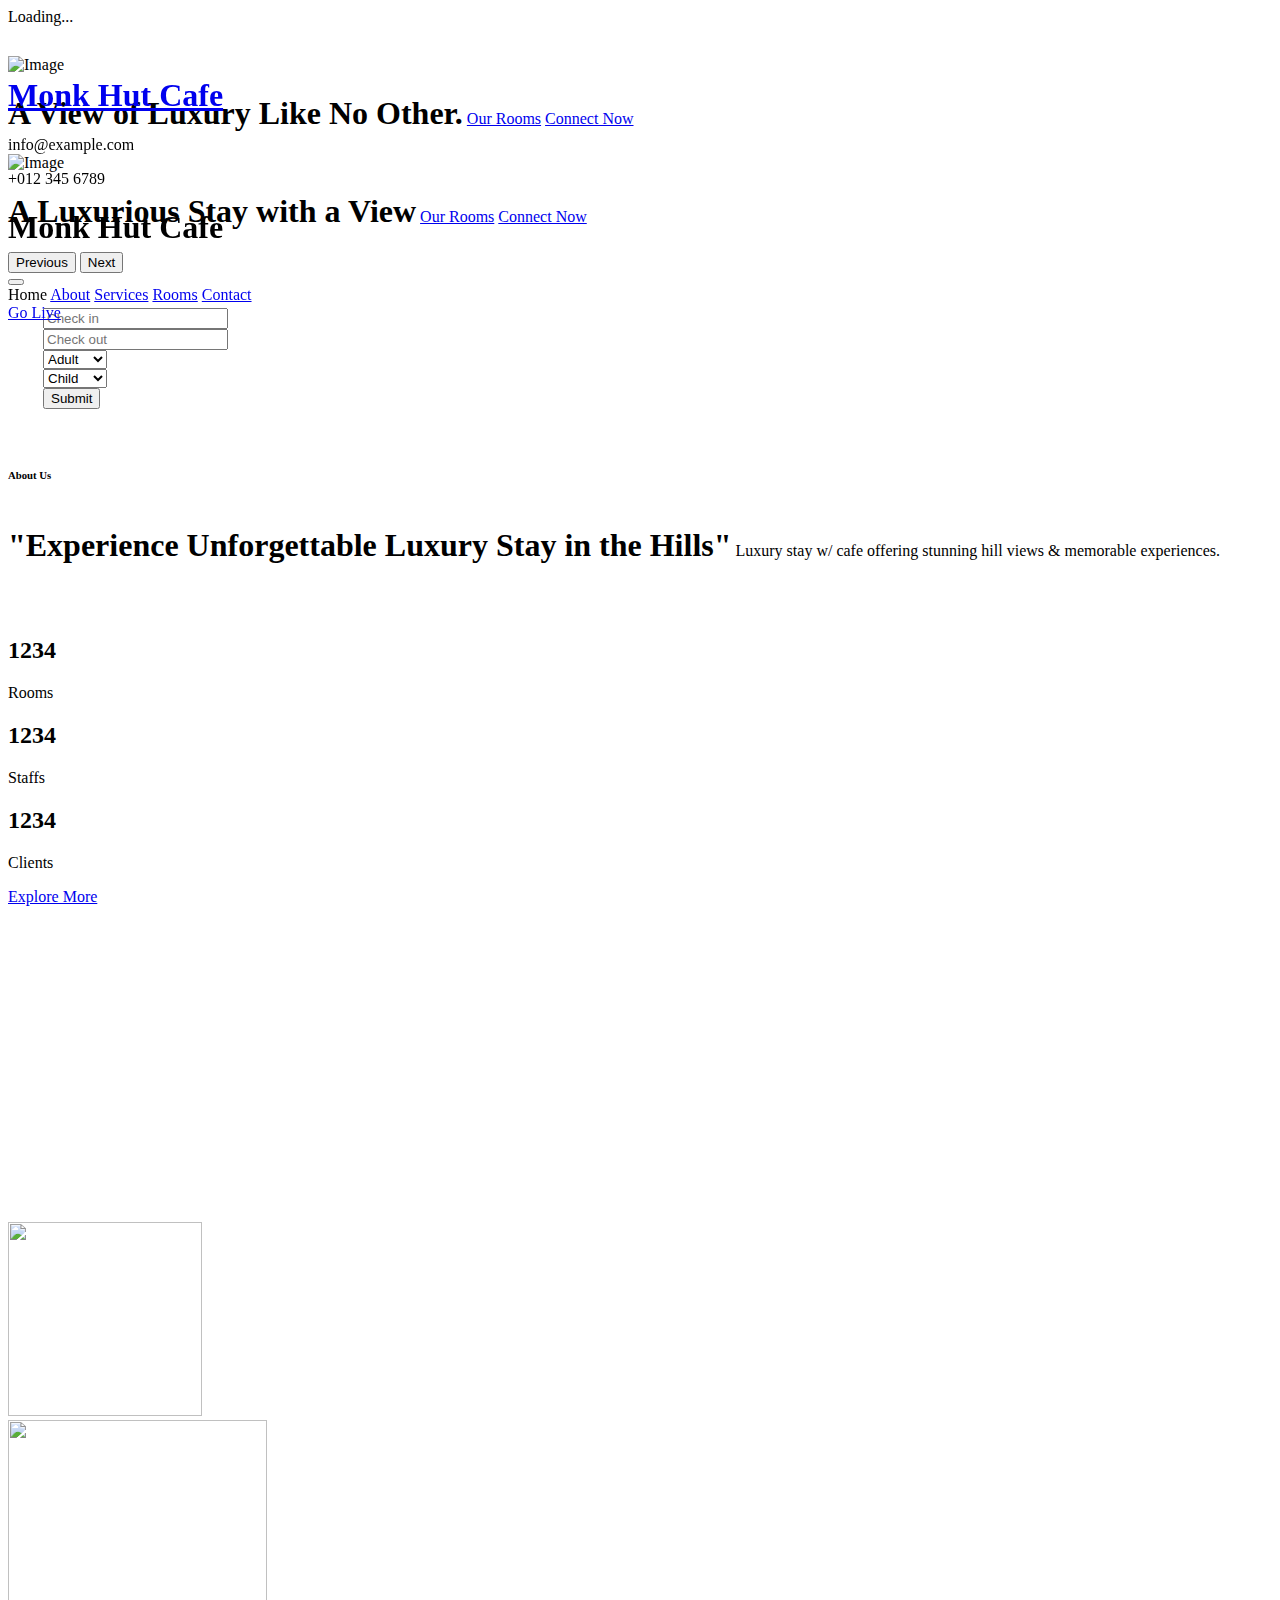
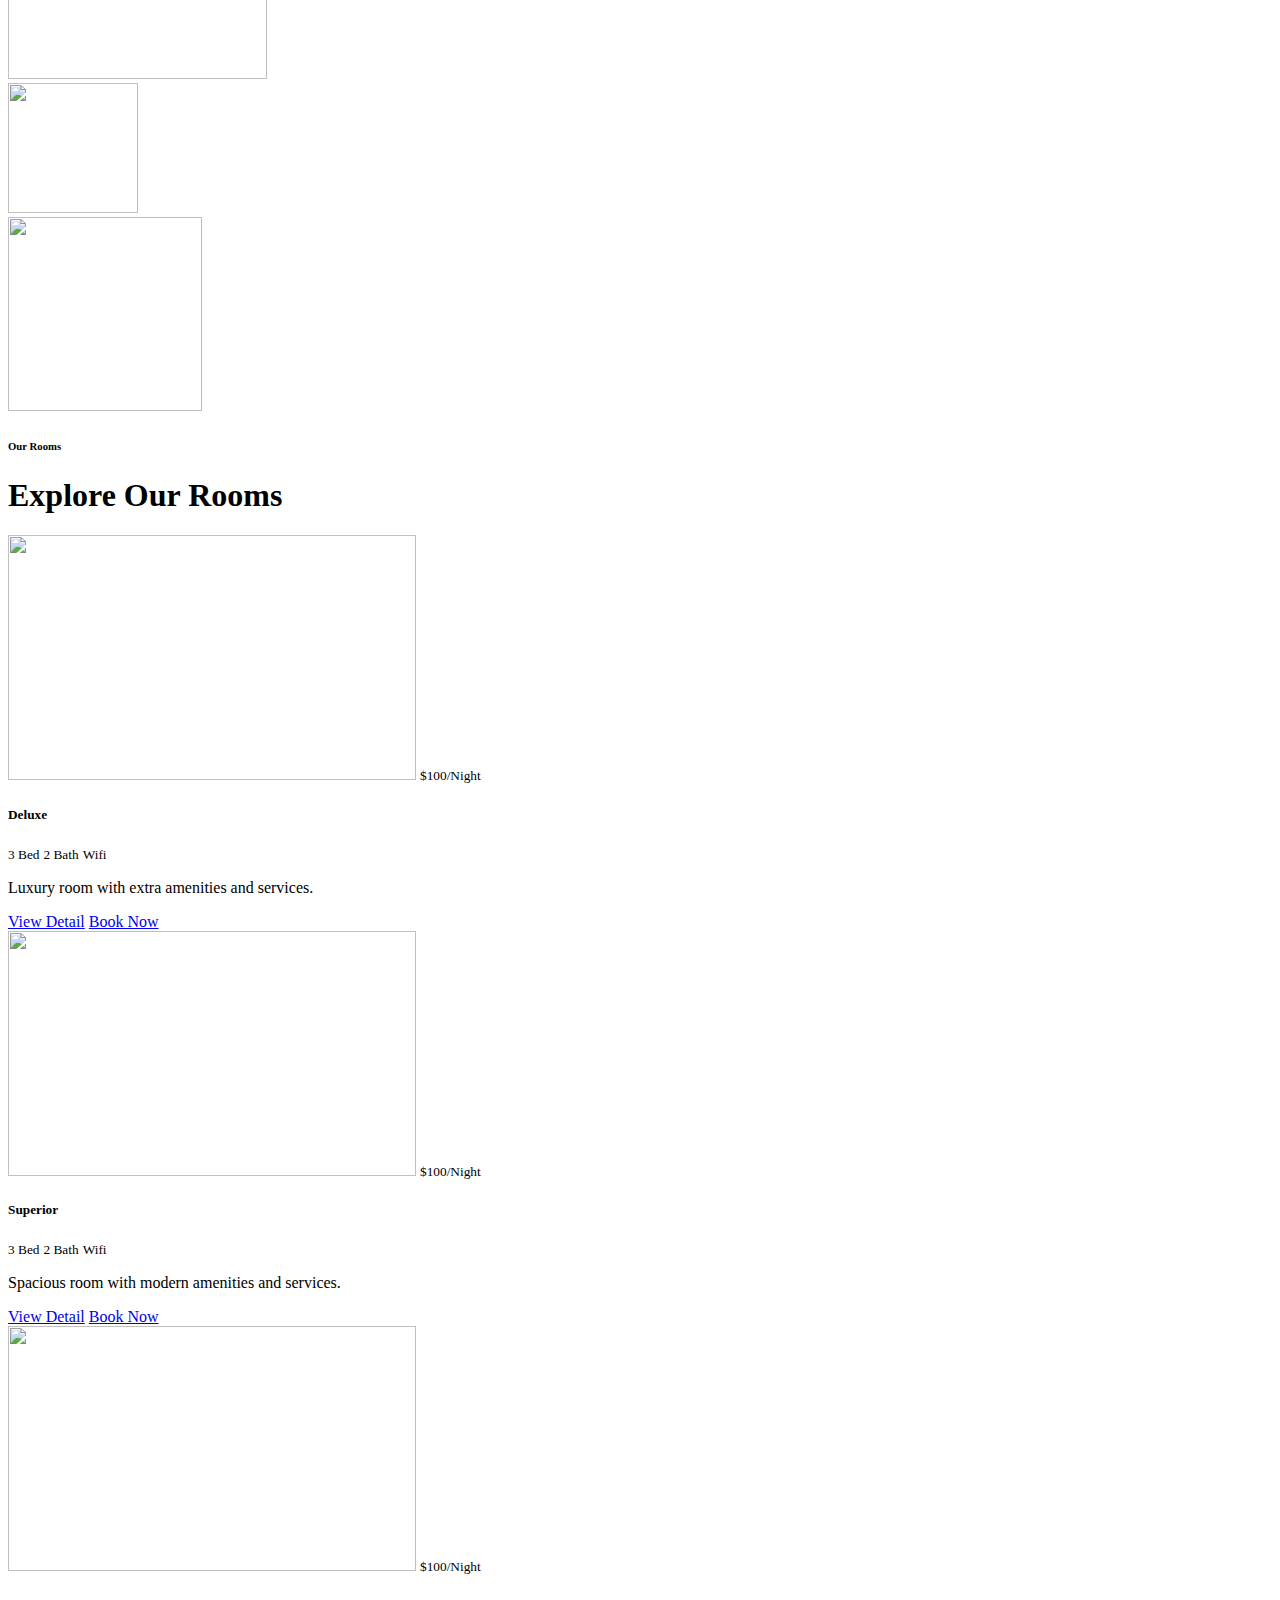
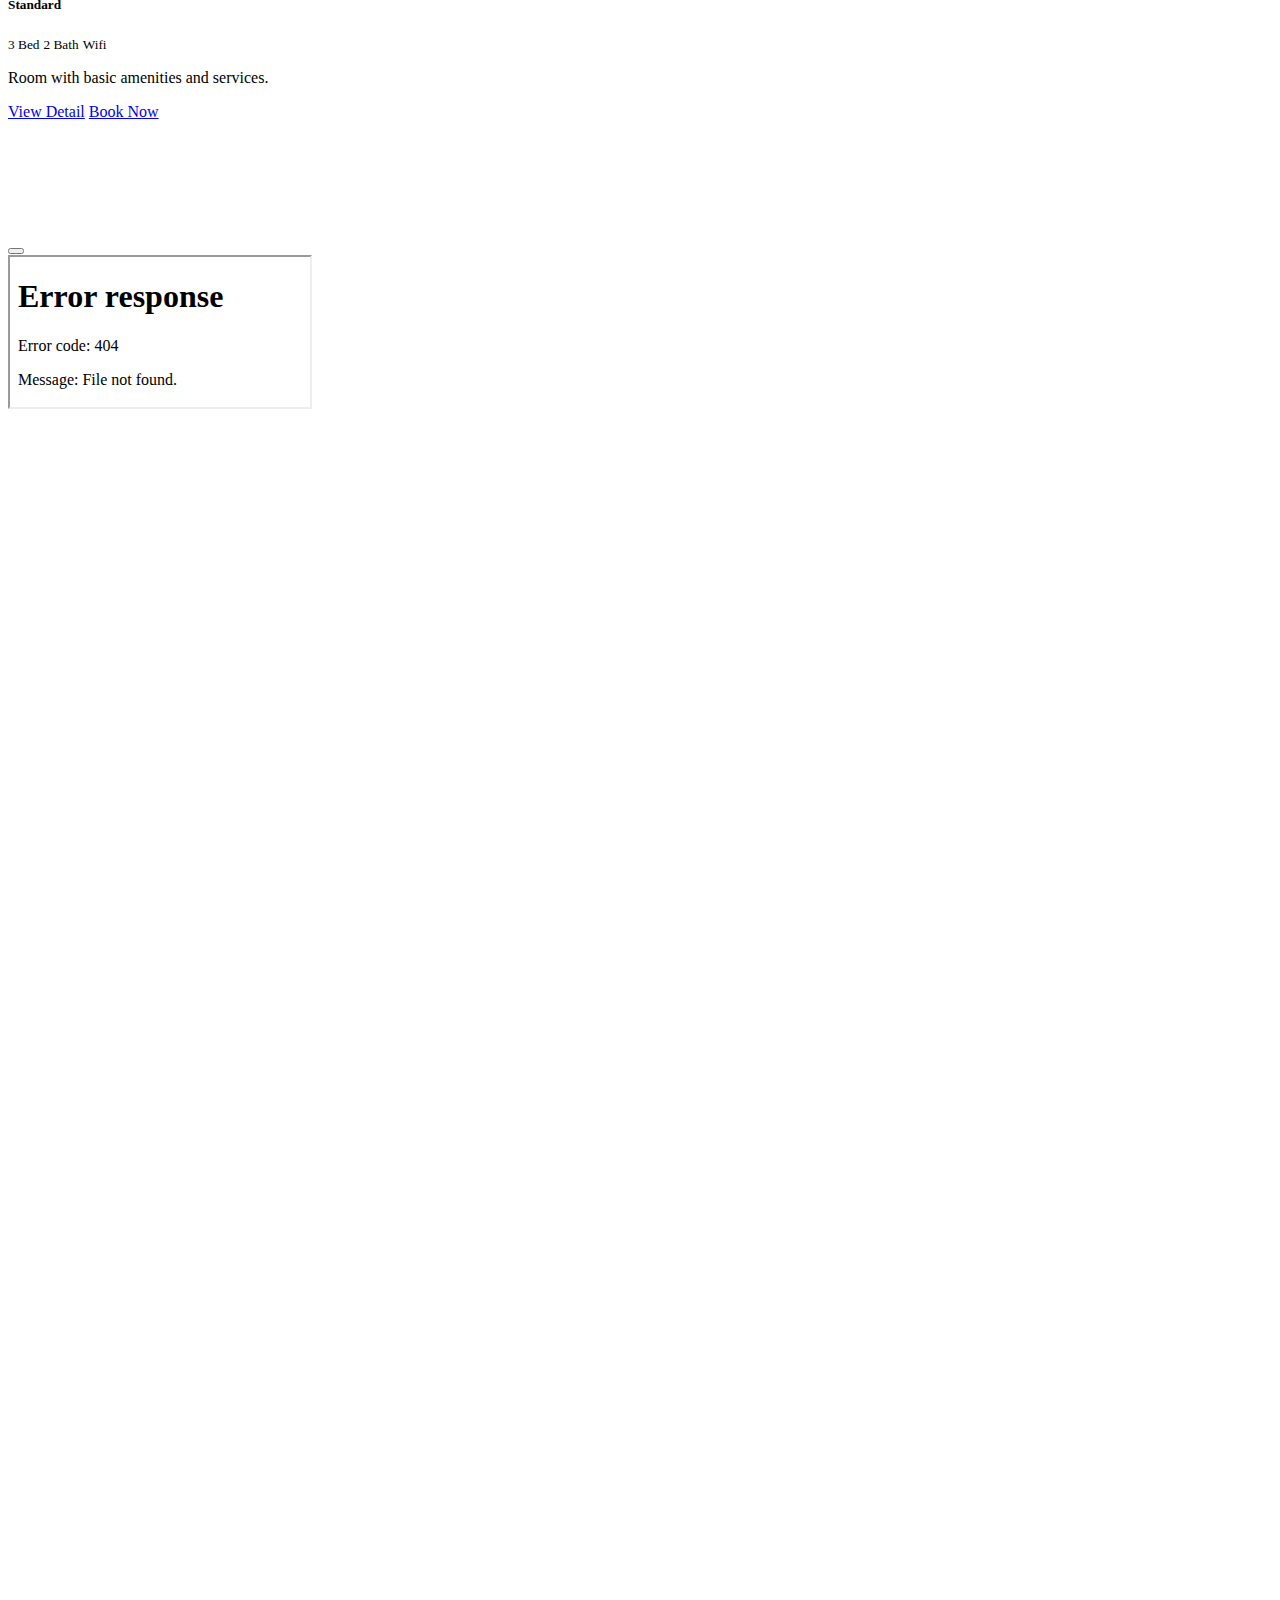
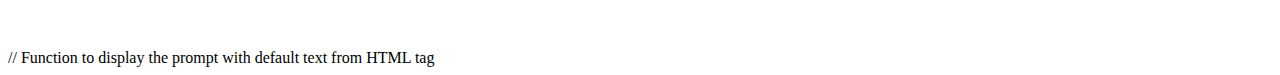
==== Monk Hut Cafe.html @ ba30cced "Add files via upload" ====
<!DOCTYPE html>
<!-- saved from url=(0114)https://growthzi.com/demo-site?user_input=Hill%20View%20Luxury%20Stay&user_org=Monk%20Hut%20Cafe&user_option=Hotel -->
<html lang="en"><head><meta http-equiv="Content-Type" content="text/html; charset=UTF-8">
    
    <title>Monk Hut Cafe</title>
    <meta content="width=device-width, initial-scale=1.0" name="viewport">
    <meta content="" name="keywords">
    <meta content="" name="description">

    <!-- Favicon -->
    <link href="https://growthzi.com/static/static_hotel/img/favicon.ico" rel="icon">

    <!-- Google Web Fonts -->
    <link rel="preconnect" href="https://fonts.googleapis.com/">
    <link rel="preconnect" href="https://fonts.gstatic.com/" crossorigin="">
    <link href="./Monk Hut Cafe_files/css2" rel="stylesheet">  

    <!-- Icon Font Stylesheet -->
    <link href="./Monk Hut Cafe_files/all.min.css" rel="stylesheet">
    <link href="./Monk Hut Cafe_files/bootstrap-icons.css" rel="stylesheet">

    <!-- Libraries Stylesheet -->
    <link href="./Monk Hut Cafe_files/animate.min.css" rel="stylesheet">
    <link href="./Monk Hut Cafe_files/owl.carousel.min.css" rel="stylesheet">
    <link href="./Monk Hut Cafe_files/tempusdominus-bootstrap-4.min.css" rel="stylesheet">

    <!-- Customized Bootstrap Stylesheet -->
    <link href="./Monk Hut Cafe_files/bootstrap.min.css" rel="stylesheet">

    <!-- Template Stylesheet -->
    <link href="./Monk Hut Cafe_files/style.css" rel="stylesheet">

    

    <!DOCTYPE html>
  <style>
    .hover-container {
      position: relative;
      display: inline-block;
      
    }

    .hover-container .hover-text {
      visibility: hidden;
      opacity: 0;
      position: absolute;
      top: -30px;
      left: 50;
      
      padding: 10px;
      border-radius: 5px;
      transition: opacity 0.3s, visibility 0s linear 0.3s;
      z-index: 1;
      display: flex; /* Added flex display */
    }

    .hover-container .hover-text button {
      margin-right: 2px; /* Added margin between buttons */
      
    }

    .hover-container:hover .hover-text {
      visibility: visible;
      opacity: 1;
      
      position: absolute;
      top: 50%;
      left: 50%;
      transform: translate(-50%, -50%);
  
      
    }

    #hoverbutton{
        color:white;
        background-color:orange;
        font-family: monospace;
        font-size:15px;
       ;
        padding:10px
      }
      
    

   
      
  </style>

  </head>
<body>
    <div class="container-xxl bg-white p-0">
        <!-- Spinner Start -->
        <div id="spinner" class="bg-white position-fixed translate-middle w-100 vh-100 top-50 start-50 d-flex align-items-center justify-content-center">
            <div class="spinner-border text-primary" style="width: 3rem; height: 3rem;" role="status">
                <span class="sr-only">Loading...</span>
            </div>
        </div>
        <!-- Spinner End -->

        <!-- Header Start -->
        <div class="container-fluid bg-dark px-0">
            <div class="row gx-0" style="position: fixed;width:100%; z-index: 999 !important">
                <div class="col-lg-3 bg-dark d-none d-lg-block">
                    <a href="https://growthzi.com/index.html" class="navbar-brand w-100 h-100 m-0 p-0 d-flex align-items-center justify-content-center">
                        <h1 class="m-0 text-primary text-uppercase">Monk Hut Cafe</h1>
                    </a>
                </div>
                <div class="col-lg-9">
                    <div class="row gx-0 bg-white d-none d-lg-flex">
                        <div class="col-lg-7 px-5 text-start">
                            <div class="h-100 d-inline-flex align-items-center py-2 me-4">
                                <i class="fa fa-envelope text-primary me-2"></i>
                                <p class="mb-0">info@example.com</p>
                            </div>
                            <div class="h-100 d-inline-flex align-items-center py-2">
                                <i class="fa fa-phone-alt text-primary me-2"></i>
                                <p class="mb-0">+012 345 6789</p>
                            </div>
                        </div>
                        <div class="col-lg-5 px-5 text-end">
                            <div class="d-inline-flex align-items-center py-2">
                                <a class="me-3" href="https://growthzi.com/demo-site?user_input=Hill%20View%20Luxury%20Stay&amp;user_org=Monk%20Hut%20Cafe&amp;user_option=Hotel"><i class="fab fa-facebook-f"></i></a>
                                <a class="me-3" href="https://growthzi.com/demo-site?user_input=Hill%20View%20Luxury%20Stay&amp;user_org=Monk%20Hut%20Cafe&amp;user_option=Hotel"><i class="fab fa-twitter"></i></a>
                                <a class="me-3" href="https://growthzi.com/demo-site?user_input=Hill%20View%20Luxury%20Stay&amp;user_org=Monk%20Hut%20Cafe&amp;user_option=Hotel"><i class="fab fa-linkedin-in"></i></a>
                                <a class="me-3" href="https://growthzi.com/demo-site?user_input=Hill%20View%20Luxury%20Stay&amp;user_org=Monk%20Hut%20Cafe&amp;user_option=Hotel"><i class="fab fa-instagram"></i></a>
                                <a class="" href="https://growthzi.com/demo-site?user_input=Hill%20View%20Luxury%20Stay&amp;user_org=Monk%20Hut%20Cafe&amp;user_option=Hotel"><i class="fab fa-youtube"></i></a>
                            </div>
                        </div>
                    </div>
                    <nav class="navbar navbar-expand-lg bg-dark navbar-dark p-3 p-lg-0">
                        <a class="navbar-brand d-block d-lg-none">
                            <h1 class="m-0 text-primary text-uppercase">Monk Hut Cafe</h1>
                        </a>
                        <button type="button" class="navbar-toggler" data-bs-toggle="collapse" data-bs-target="#navbarCollapse">
                            <span class="navbar-toggler-icon"></span>
                        </button>
                        <div class="collapse navbar-collapse justify-content-between" id="navbarCollapse">
                            <div class="navbar-nav mr-auto py-0">
                                <a class="nav-item nav-link active">Home</a>
                                <a href="https://growthzi.com/demo-site?user_input=Hill%20View%20Luxury%20Stay&amp;user_org=Monk%20Hut%20Cafe&amp;user_option=Hotel#about" class="nav-item nav-link">About</a>
                                <a href="https://growthzi.com/demo-site?user_input=Hill%20View%20Luxury%20Stay&amp;user_org=Monk%20Hut%20Cafe&amp;user_option=Hotel#services" class="nav-item nav-link">Services</a>
                                <a href="https://growthzi.com/demo-site?user_input=Hill%20View%20Luxury%20Stay&amp;user_org=Monk%20Hut%20Cafe&amp;user_option=Hotel#rooms" class="nav-item nav-link">Rooms</a>
                                <a href="https://growthzi.com/demo-site?user_input=Hill%20View%20Luxury%20Stay&amp;user_org=Monk%20Hut%20Cafe&amp;user_option=Hotel#connect" class="nav-item nav-link">Contact</a>
                            </div>
                            <a href="https://growthzi.com/get-domain?user_org=Monk%20Hut%20Cafe" class="btn btn-primary rounded-0 py-4 px-md-5 d-none d-lg-block">Go Live<i class="fa fa-arrow-right ms-3"></i></a>
                        </div>
                    </nav>
                </div>
            </div>
        </div>
        <!-- Header End -->


        <!-- Carousel Start -->
        <div class="container-fluid p-0 mb-5">
            <div id="header-carousel" class="carousel slide" data-bs-ride="carousel">
                <div class="carousel-inner">
                    <div class="carousel-item active">
                        <img class="w-100" src="./Monk Hut Cafe_files/photo-1522255272218-7ac5249be344" alt="Image" width="1024" height="1024">
                        <div class="carousel-caption d-flex flex-column align-items-center justify-content-center">
                            <div class="p-3" style="max-width: 700px;">
                                <h1 class="display-3 text-white mb-4 animated slideInDown hover-container " >

<div id="default_text">A View of Luxury Like No Other.</div>
<div class="hover-text">
    <button id="hoverbutton">RECONNECT</button>
    <button id="hoverbutton" onclick="showPrompt()"> EDIT </button>

  </div>

</h1>
                                <a href="https://growthzi.com/demo-site?user_input=Hill%20View%20Luxury%20Stay&amp;user_org=Monk%20Hut%20Cafe&amp;user_option=Hotel" class="btn btn-primary py-md-3 px-md-5 me-3 animated slideInLeft">Our Rooms</a>
                                <a href="https://growthzi.com/demo-site?user_input=Hill%20View%20Luxury%20Stay&amp;user_org=Monk%20Hut%20Cafe&amp;user_option=Hotel#connect" class="btn btn-light py-md-3 px-md-5 animated slideInRight">Connect Now</a>
                            </div>
                        </div>
                    </div>
                    <div class="carousel-item">
                        <img class="w-100" src="./Monk Hut Cafe_files/photo-1527507320-e38cd6f8e1b2" alt="Image" width="1024" height="1024">
                        <div class="carousel-caption d-flex flex-column align-items-center justify-content-center">
                            <div class="p-3" style="max-width: 700px;">
                                <h1 class="display-3 text-white mb-4 animated slideInDown hover-container">

                                    <div id="default_text">A Luxurious Stay with a View</div>
                                    <div class="hover-text">
                                        <button id="hoverbutton">RECONNECT</button>
                                        <button id="hoverbutton" onclick="showPrompt()"> EDIT </button>
                                    
                        </div>


                    </h1>


                                <a href="https://growthzi.com/demo-site?user_input=Hill%20View%20Luxury%20Stay&amp;user_org=Monk%20Hut%20Cafe&amp;user_option=Hotel" class="btn btn-primary py-md-3 px-md-5 me-3 animated slideInLeft">Our Rooms</a>
                                <a href="https://growthzi.com/demo-site?user_input=Hill%20View%20Luxury%20Stay&amp;user_org=Monk%20Hut%20Cafe&amp;user_option=Hotel" class="btn btn-light py-md-3 px-md-5 animated slideInRight">Connect Now</a>
                            </div>
                        </div>
                    </div>
                </div>
                <button class="carousel-control-prev" type="button" data-bs-target="#header-carousel" data-bs-slide="prev">
                    <span class="carousel-control-prev-icon" aria-hidden="true"></span>
                    <span class="visually-hidden">Previous</span>
                </button>
                <button class="carousel-control-next" type="button" data-bs-target="#header-carousel" data-bs-slide="next">
                    <span class="carousel-control-next-icon" aria-hidden="true"></span>
                    <span class="visually-hidden">Next</span>
                </button>
            </div>
        </div>
        <!-- Carousel End -->


        <!-- Booking Start -->
        <div class="container-fluid booking pb-5 wow fadeIn" data-wow-delay="0.1s" style="visibility: visible; animation-delay: 0.1s; animation-name: fadeIn;">
            <div class="container">
                <div class="bg-white shadow" style="padding: 35px;">
                    <div class="row g-2">
                        <div class="col-md-10">
                            <div class="row g-2">
                                <div class="col-md-3">
                                    <div class="date" id="date1" data-target-input="nearest">
                                        <input type="text" class="form-control datetimepicker-input" placeholder="Check in" data-target="#date1" data-toggle="datetimepicker">
                                    </div>
                                </div>
                                <div class="col-md-3">
                                    <div class="date" id="date2" data-target-input="nearest">
                                        <input type="text" class="form-control datetimepicker-input" placeholder="Check out" data-target="#date2" data-toggle="datetimepicker">
                                    </div>
                                </div>
                                <div class="col-md-3">
                                    <select class="form-select">
                                        <option selected="">Adult</option>
                                        <option value="1">Adult 1</option>
                                        <option value="2">Adult 2</option>
                                        <option value="3">Adult 3</option>
                                    </select>
                                </div>
                                <div class="col-md-3">
                                    <select class="form-select">
                                        <option selected="">Child</option>
                                        <option value="1">Child 1</option>
                                        <option value="2">Child 2</option>
                                        <option value="3">Child 3</option>
                                    </select>
                                </div>
                            </div>
                        </div>
                        <div class="col-md-2">
                            <button class="btn btn-primary w-100">Submit</button>
                        </div>
                    </div>
                </div>
            </div>
        </div>
        <!-- Booking End -->


        <!-- About Start -->
        <div id="about" class="container-xxl py-5">
            <div class="container">
                <div class="row g-5 align-items-center">
                    <div class="col-lg-6">
                        <h6 class="section-title text-start text-primary text-uppercase">About Us</h6>
                        <h1 class="mb-4 hover-container">

                            <div id="default_text">"Experience Unforgettable Luxury Stay in the Hills"</div>
                            <div class="hover-text">
                                <button id="hoverbutton">RECONNECT</button>
                                <button id="hoverbutton" onclick="showPrompt()"> EDIT </button>
                            
                              </div>

                        <p class="mb-4">
                            </h1 class=hover_container>

Luxury stay w/ cafe offering stunning hill views &amp; memorable experiences.</p>

</h1>
                        <div class="row g-3 pb-4">
                            <div class="col-sm-4 wow fadeIn" data-wow-delay="0.1s" style="visibility: visible; animation-delay: 0.1s; animation-name: fadeIn;">
                                <div class="border rounded p-1">
                                    <div class="border rounded text-center p-4">
                                        <i class="fa fa-hotel fa-2x text-primary mb-2"></i>
                                        <h2 class="mb-1" data-toggle="counter-up">1234</h2>
                                        <p class="mb-0">Rooms</p>
                                    </div>
                                </div>
                            </div>
                            <div class="col-sm-4 wow fadeIn" data-wow-delay="0.3s" style="visibility: visible; animation-delay: 0.3s; animation-name: fadeIn;">
                                <div class="border rounded p-1">
                                    <div class="border rounded text-center p-4">
                                        <i class="fa fa-users-cog fa-2x text-primary mb-2"></i>
                                        <h2 class="mb-1" data-toggle="counter-up">1234</h2>
                                        <p class="mb-0">Staffs</p>
                                    </div>
                                </div>
                            </div>
                            <div class="col-sm-4 wow fadeIn" data-wow-delay="0.5s" style="visibility: visible; animation-delay: 0.5s; animation-name: fadeIn;">
                                <div class="border rounded p-1">
                                    <div class="border rounded text-center p-4">
                                        <i class="fa fa-users fa-2x text-primary mb-2"></i>
                                        <h2 class="mb-1" data-toggle="counter-up">1234</h2>
                                        <p class="mb-0">Clients</p>
                                    </div>
                                </div>
                            </div>
                        </div>
                        <a class="btn btn-primary py-3 px-5 mt-2" href="https://growthzi.com/demo-site?user_input=Hill%20View%20Luxury%20Stay&amp;user_org=Monk%20Hut%20Cafe&amp;user_option=Hotel">Explore More</a>
                    </div>
                    <div class="col-lg-6">
                        <div class="row g-3">
                            <div class="col-6 text-end">
                                <img class="img-fluid rounded w-75 wow zoomIn" data-wow-delay="0.1s" src="./Monk Hut Cafe_files/photo-1549294413-26f195200c16" style="margin-top: 25%; width: 194px; height: 194px; visibility: visible; animation-delay: 0.1s; animation-name: zoomIn;">
                            </div>
                            <div class="col-6 text-start">
                                <img class="img-fluid rounded w-100 wow zoomIn" data-wow-delay="0.3s" src="./Monk Hut Cafe_files/photo-1545252682-2d32e48111da" width="259" height="259" style="visibility: visible; animation-delay: 0.3s; animation-name: zoomIn;">
                            </div>
                            <div class="col-6 text-end">
                                <img class="img-fluid rounded w-50 wow zoomIn" data-wow-delay="0.5s" src="./Monk Hut Cafe_files/photo-1541239370886-851049f91487" width="130" height="130" style="visibility: visible; animation-delay: 0.5s; animation-name: zoomIn;">
                            </div>
                            <div class="col-6 text-start">
                                <img class="img-fluid rounded w-75 wow zoomIn" data-wow-delay="0.7s" src="./Monk Hut Cafe_files/photo-1500627964684-141351970a7f" width="194" height="194" style="visibility: visible; animation-delay: 0.7s; animation-name: zoomIn;">
                            </div>
                        </div>
                    </div>
                </div>
            </div>
        </div>
        <!-- About End -->


        <!-- Room Start -->
        <div id="rooms" class="container-xxl py-5">
            <div class="container">
                <div class="text-center wow fadeInUp" data-wow-delay="0.1s" style="visibility: visible; animation-delay: 0.1s; animation-name: fadeInUp;">
                    <h6 class="section-title text-center text-primary text-uppercase ">Our Rooms</h6>
                    <h1 class="mb-5 hover_container">Explore Our <span class="text-primary text-uppercase">Rooms</span></h1>
                </div>
                <div class="row g-4">
                    <div class="col-lg-4 col-md-6 wow fadeInUp" data-wow-delay="0.1s" style="visibility: visible; animation-delay: 0.1s; animation-name: fadeInUp;">
                        <div class="room-item shadow rounded overflow-hidden">
                            <div class="position-relative">
                                <img class="img-fluid" src="./Monk Hut Cafe_files/photo-1512100356356-de1b84283e18" width="408" height="245" alt="">
                                <small class="position-absolute start-0 top-100 translate-middle-y bg-primary text-white rounded py-1 px-3 ms-4">$100/Night</small>
                            </div>
                            <div class="p-4 mt-2">
                                <div class="d-flex justify-content-between mb-3">
                                    <h5 class="mb-0">Deluxe </h5>
                                    <div class="ps-2">
                                        <small class="fa fa-star text-primary"></small>
                                        <small class="fa fa-star text-primary"></small>
                                        <small class="fa fa-star text-primary"></small>
                                        <small class="fa fa-star text-primary"></small>
                                        <small class="fa fa-star text-primary"></small>
                                    </div>
                                </div>
                                <div class="d-flex mb-3">
                                    <small class="border-end me-3 pe-3"><i class="fa fa-bed text-primary me-2"></i>3 Bed</small>
                                    <small class="border-end me-3 pe-3"><i class="fa fa-bath text-primary me-2"></i>2 Bath</small>
                                    <small><i class="fa fa-wifi text-primary me-2"></i>Wifi</small>
                                </div>
                                <p class="text-body mb-3">Luxury room with extra amenities and services.</p>
                                <div class="d-flex justify-content-between">
                                    <a class="btn btn-sm btn-primary rounded py-2 px-4" href="https://growthzi.com/demo-site?user_input=Hill%20View%20Luxury%20Stay&amp;user_org=Monk%20Hut%20Cafe&amp;user_option=Hotel">View Detail</a>
                                    <a class="btn btn-sm btn-dark rounded py-2 px-4" href="https://growthzi.com/demo-site?user_input=Hill%20View%20Luxury%20Stay&amp;user_org=Monk%20Hut%20Cafe&amp;user_option=Hotel">Book Now</a>
                                </div>
                            </div>
                        </div>
                    </div>
                    <div class="col-lg-4 col-md-6 wow fadeInUp" data-wow-delay="0.3s" style="visibility: visible; animation-delay: 0.3s; animation-name: fadeInUp;">
                        <div class="room-item shadow rounded overflow-hidden">
                            <div class="position-relative">
                                <img class="img-fluid" src="./Monk Hut Cafe_files/photo-1527507320-e38cd6f8e1b2(1)" width="408" height="245" alt="">
                                <small class="position-absolute start-0 top-100 translate-middle-y bg-primary text-white rounded py-1 px-3 ms-4">$100/Night</small>
                            </div>
                            <div class="p-4 mt-2">
                                <div class="d-flex justify-content-between mb-3">
                                    <h5 class="mb-0">Superior </h5>
                                    <div class="ps-2">
                                        <small class="fa fa-star text-primary"></small>
                                        <small class="fa fa-star text-primary"></small>
                                        <small class="fa fa-star text-primary"></small>
                                        <small class="fa fa-star text-primary"></small>
                                        <small class="fa fa-star text-primary"></small>
                                    </div>
                                </div>
                                <div class="d-flex mb-3">
                                    <small class="border-end me-3 pe-3"><i class="fa fa-bed text-primary me-2"></i>3 Bed</small>
                                    <small class="border-end me-3 pe-3"><i class="fa fa-bath text-primary me-2"></i>2 Bath</small>
                                    <small><i class="fa fa-wifi text-primary me-2"></i>Wifi</small>
                                </div>
                                <p class="text-body mb-3">Spacious room with modern amenities and services.</p>
                                <div class="d-flex justify-content-between">
                                    <a class="btn btn-sm btn-primary rounded py-2 px-4" href="https://growthzi.com/demo-site?user_input=Hill%20View%20Luxury%20Stay&amp;user_org=Monk%20Hut%20Cafe&amp;user_option=Hotel">View Detail</a>
                                    <a class="btn btn-sm btn-dark rounded py-2 px-4" href="https://growthzi.com/demo-site?user_input=Hill%20View%20Luxury%20Stay&amp;user_org=Monk%20Hut%20Cafe&amp;user_option=Hotel">Book Now</a>
                                </div>
                            </div>
                        </div>
                    </div>
                    <div class="col-lg-4 col-md-6 wow fadeInUp" data-wow-delay="0.6s" style="visibility: visible; animation-delay: 0.6s; animation-name: fadeInUp;">
                        <div class="room-item shadow rounded overflow-hidden">
                            <div class="position-relative">
                                <img class="img-fluid" src="./Monk Hut Cafe_files/photo-1489686995744-f47e995ffe61" width="408" height="245" alt="">
                                <small class="position-absolute start-0 top-100 translate-middle-y bg-primary text-white rounded py-1 px-3 ms-4">$100/Night</small>
                            </div>
                            <div class="p-4 mt-2">
                                <div class="d-flex justify-content-between mb-3">
                                    <h5 class="mb-0">Standard </h5>
                                    <div class="ps-2">
                                        <small class="fa fa-star text-primary"></small>
                                        <small class="fa fa-star text-primary"></small>
                                        <small class="fa fa-star text-primary"></small>
                                        <small class="fa fa-star text-primary"></small>
                                        <small class="fa fa-star text-primary"></small>
                                    </div>
                                </div>
                                <div class="d-flex mb-3">
                                    <small class="border-end me-3 pe-3"><i class="fa fa-bed text-primary me-2"></i>3 Bed</small>
                                    <small class="border-end me-3 pe-3"><i class="fa fa-bath text-primary me-2"></i>2 Bath</small>
                                    <small><i class="fa fa-wifi text-primary me-2"></i>Wifi</small>
                                </div>
                                <p class="text-body mb-3">Room with basic amenities and services.</p>
                                <div class="d-flex justify-content-between">
                                    <a class="btn btn-sm btn-primary rounded py-2 px-4" href="https://growthzi.com/demo-site?user_input=Hill%20View%20Luxury%20Stay&amp;user_org=Monk%20Hut%20Cafe&amp;user_option=Hotel">View Detail</a>
                                    <a class="btn btn-sm btn-dark rounded py-2 px-4" href="https://growthzi.com/demo-site?user_input=Hill%20View%20Luxury%20Stay&amp;user_org=Monk%20Hut%20Cafe&amp;user_option=Hotel">Book Now</a>
                                </div>
                            </div>
                        </div>
                    </div>
                </div>
            </div>
        </div>
        <!-- Room End -->


        <!-- Video Start -->
        <div class="container-xxl py-5 px-0 wow zoomIn" data-wow-delay="0.1s" style="visibility: hidden; animation-delay: 0.1s; animation-name: none;">
            <div class="row g-0">
                <div class="col-md-6 bg-dark d-flex align-items-center">
                    <div class="p-5">
                        <h1 class="text-white mb-4">Get Virtual Tour of our Brand Luxurious Hotel</h1>
                        <a href="https://growthzi.com/demo-site?user_input=Hill%20View%20Luxury%20Stay&amp;user_org=Monk%20Hut%20Cafe&amp;user_option=Hotel" class="btn btn-primary py-md-3 px-md-5 me-3">Our Rooms</a>
                        <a href="https://growthzi.com/demo-site?user_input=Hill%20View%20Luxury%20Stay&amp;user_org=Monk%20Hut%20Cafe&amp;user_option=Hotel" class="btn btn-light py-md-3 px-md-5">Book A Room</a>
                    </div>
                </div>
                <div class="col-md-6">
                    <div class="video" style="background-image: url(https://images.unsplash.com/photo-1549439602-43ebca2327af?crop=entropy&amp;cs=tinysrgb&amp;fit=max&amp;fm=jpg&amp;ixid=M3w0NTM4NzZ8MHwxfHNlYXJjaHw4fHxGb3IlMjBIaWxsJTIwVmlldyUyMEx1eHVyeSUyMFN0YXl8ZW58MHx8fHwxNjg3NTQyMTYwfDA&amp;ixlib=rb-4.0.3&amp;q=80&amp;w=1080)">
                        <button type="button" class="btn-play" data-bs-toggle="modal" data-src="https://storage.net-fs.com/hosting/7830815/3/" data-bs-target="#videoModal">
                            <span></span>
                        </button>
                    </div>
                </div>
            </div>
        </div>

        <div class="modal fade" id="videoModal" tabindex="-1" aria-labelledby="exampleModalLabel" aria-hidden="true">
            <div class="modal-dialog">
                <div class="modal-content rounded-0">
                    <div class="modal-header">
                        <button type="button" class="btn-close" data-bs-dismiss="modal" aria-label="Close"></button>
                    </div>
                    <div class="modal-body">
                        <!-- 16:9 aspect ratio -->
                        <div class="ratio ratio-16x9">
                            <iframe class="embed-responsive-item" src="./Monk Hut Cafe_files/saved_resource.html" id="video" allowfullscreen="" allowscriptaccess="always" allow="autoplay"></iframe>
                        </div>
                    </div>
                </div>
            </div>
        </div>
        <!-- Video Start -->


        <!-- Service Start -->
        <div id="services" class="container-xxl py-5">
            <div class="container">
                <div class="text-center wow fadeInUp" data-wow-delay="0.1s" style="visibility: hidden; animation-delay: 0.1s; animation-name: none;">
                    <h6 class="section-title text-center text-primary text-uppercase">Our Services</h6>
                    <h1 class="mb-5">Explore Our <span class="text-primary text-uppercase">Services</span></h1>
                </div>
                <div class="row g-4">
                    <div class="col-lg-4 col-md-6 wow fadeInUp" data-wow-delay="0.1s" style="visibility: hidden; animation-delay: 0.1s; animation-name: none;">
                        <a class="service-item rounded" href="https://growthzi.com/demo-site?user_input=Hill%20View%20Luxury%20Stay&amp;user_org=Monk%20Hut%20Cafe&amp;user_option=Hotel">
                            <div class="service-icon bg-transparent border rounded p-1">
                                <div class="w-100 h-100 border rounded d-flex align-items-center justify-content-center">
                                    <i class="fa fa-hotel fa-2x text-primary"></i>
                                </div>
                            </div>
                            <h5 class="mb-3">Hill View Luxury Stay </h5>
                            <p class="text-body mb-0">Experience an opulent and luxurious stay in the hills.</p>
                        </a>
                    </div>
                    <div class="col-lg-4 col-md-6 wow fadeInUp" data-wow-delay="0.2s" style="visibility: hidden; animation-delay: 0.2s; animation-name: none;">
                        <a class="service-item rounded" href="https://growthzi.com/demo-site?user_input=Hill%20View%20Luxury%20Stay&amp;user_org=Monk%20Hut%20Cafe&amp;user_option=Hotel">
                            <div class="service-icon bg-transparent border rounded p-1">
                                <div class="w-100 h-100 border rounded d-flex align-items-center justify-content-center">
                                    <i class="fa fa-utensils fa-2x text-primary"></i>
                                </div>
                            </div>
                            <h5 class="mb-3">Hill View Deluxe Rooms </h5>
                            <p class="text-body mb-0">Enjoy the best-in-class amenities in state-of-the-art rooms.</p>
                        </a>
                    </div>
                    <div class="col-lg-4 col-md-6 wow fadeInUp" data-wow-delay="0.3s" style="visibility: hidden; animation-delay: 0.3s; animation-name: none;">
                        <a class="service-item rounded" href="https://growthzi.com/demo-site?user_input=Hill%20View%20Luxury%20Stay&amp;user_org=Monk%20Hut%20Cafe&amp;user_option=Hotel">
                            <div class="service-icon bg-transparent border rounded p-1">
                                <div class="w-100 h-100 border rounded d-flex align-items-center justify-content-center">
                                    <i class="fa fa-spa fa-2x text-primary"></i>
                                </div>
                            </div>
                            <h5 class="mb-3">Hill View Adventure Tours </h5>
                            <p class="text-body mb-0">Embark on an exciting journey in the beautiful hills.</p>
                        </a>
                    </div>
                    <div class="col-lg-4 col-md-6 wow fadeInUp" data-wow-delay="0.4s" style="visibility: hidden; animation-delay: 0.4s; animation-name: none;">
                        <a class="service-item rounded" href="https://growthzi.com/demo-site?user_input=Hill%20View%20Luxury%20Stay&amp;user_org=Monk%20Hut%20Cafe&amp;user_option=Hotel">
                            <div class="service-icon bg-transparent border rounded p-1">
                                <div class="w-100 h-100 border rounded d-flex align-items-center justify-content-center">
                                    <i class="fa fa-swimmer fa-2x text-primary"></i>
                                </div>
                            </div>
                            <h5 class="mb-3">Hill View Restaurant </h5>
                            <p class="text-body mb-0">Taste the delectable delicacies in the cozy ambiance of the restaurant.</p>
                        </a>
                    </div>
                    <div class="col-lg-4 col-md-6 wow fadeInUp" data-wow-delay="0.5s" style="visibility: hidden; animation-delay: 0.5s; animation-name: none;">
                        <a class="service-item rounded" href="https://growthzi.com/demo-site?user_input=Hill%20View%20Luxury%20Stay&amp;user_org=Monk%20Hut%20Cafe&amp;user_option=Hotel">
                            <div class="service-icon bg-transparent border rounded p-1">
                                <div class="w-100 h-100 border rounded d-flex align-items-center justify-content-center">
                                    <i class="fa fa-glass-cheers fa-2x text-primary"></i>
                                </div>
                            </div>
                            <h5 class="mb-3">Hill View Spa Services </h5>
                            <p class="text-body mb-0">Unwind and relax with therapeutic and rejuvenating spa services.</p>
                        </a>
                    </div>
                    <div class="col-lg-4 col-md-6 wow fadeInUp" data-wow-delay="0.6s" style="visibility: hidden; animation-delay: 0.6s; animation-name: none;">
                        <a class="service-item rounded" href="https://growthzi.com/demo-site?user_input=Hill%20View%20Luxury%20Stay&amp;user_org=Monk%20Hut%20Cafe&amp;user_option=Hotel">
                            <div class="service-icon bg-transparent border rounded p-1">
                                <div class="w-100 h-100 border rounded d-flex align-items-center justify-content-center">
                                    <i class="fa fa-dumbbell fa-2x text-primary"></i>
                                </div>
                            </div>
                            <h5 class="mb-3">Hill View Shopping </h5>
                            <p class="text-body mb-0">Shop for exclusive souvenirs from the hillside store.</p>
                        </a>
                    </div>
                </div>
            </div>
        </div>
        <!-- Service End -->


        <!-- Testimonial Start -->
        <div class="container-xxl testimonial my-5 py-5 bg-dark wow zoomIn" data-wow-delay="0.1s" style="visibility: hidden; animation-delay: 0.1s; animation-name: none;">
            <div class="container">
                <div class="owl-carousel testimonial-carousel py-5 owl-loaded owl-drag">
                    
                    
                    
                <div class="owl-stage-outer"><div class="owl-stage" style="transform: translate3d(-1516px, 0px, 0px); transition: all 1s ease 0s; width: 3539px;"><div class="owl-item cloned" style="width: 480.5px; margin-right: 25px;"><div class="testimonial-item position-relative bg-white rounded overflow-hidden">
                        <p>

"John: Great stay! Monk Hut Cafe is superb!"</p>
                        <i class="fa fa-quote-right fa-3x text-primary position-absolute end-0 bottom-0 me-4 mb-n1"></i>
                    </div></div><div class="owl-item cloned" style="width: 480.5px; margin-right: 25px;"><div class="testimonial-item position-relative bg-white rounded overflow-hidden">
                        <p>

Steve: "Incredible view, amazing stay! Love Monk Hut Cafe!"</p>
                        <i class="fa fa-quote-right fa-3x text-primary position-absolute end-0 bottom-0 me-4 mb-n1"></i>
                    </div></div><div class="owl-item" style="width: 480.5px; margin-right: 25px;"><div class="testimonial-item position-relative bg-white rounded overflow-hidden">
                        <p>

Gurvinder: "Monk Hut Cafe is a paradise!"</p>
                        <i class="fa fa-quote-right fa-3x text-primary position-absolute end-0 bottom-0 me-4 mb-n1"></i>
                    </div></div><div class="owl-item active" style="width: 480.5px; margin-right: 25px;"><div class="testimonial-item position-relative bg-white rounded overflow-hidden">
                        <p>

"John: Great stay! Monk Hut Cafe is superb!"</p>
                        <i class="fa fa-quote-right fa-3x text-primary position-absolute end-0 bottom-0 me-4 mb-n1"></i>
                    </div></div><div class="owl-item active" style="width: 480.5px; margin-right: 25px;"><div class="testimonial-item position-relative bg-white rounded overflow-hidden">
                        <p>

Steve: "Incredible view, amazing stay! Love Monk Hut Cafe!"</p>
                        <i class="fa fa-quote-right fa-3x text-primary position-absolute end-0 bottom-0 me-4 mb-n1"></i>
                    </div></div><div class="owl-item cloned" style="width: 480.5px; margin-right: 25px;"><div class="testimonial-item position-relative bg-white rounded overflow-hidden">
                        <p>

Gurvinder: "Monk Hut Cafe is a paradise!"</p>
                        <i class="fa fa-quote-right fa-3x text-primary position-absolute end-0 bottom-0 me-4 mb-n1"></i>
                    </div></div><div class="owl-item cloned" style="width: 480.5px; margin-right: 25px;"><div class="testimonial-item position-relative bg-white rounded overflow-hidden">
                        <p>

"John: Great stay! Monk Hut Cafe is superb!"</p>
                        <i class="fa fa-quote-right fa-3x text-primary position-absolute end-0 bottom-0 me-4 mb-n1"></i>
                    </div></div></div></div><div class="owl-nav"><div class="owl-prev"><i class="bi bi-arrow-left"></i></div><div class="owl-next"><i class="bi bi-arrow-right"></i></div></div><div class="owl-dots disabled"></div></div>
            </div>
        </div>
        <!-- Testimonial End -->


        <!-- Team Start 
        <div class="container-xxl py-5">
            <div class="container">
                <div class="text-center wow fadeInUp" data-wow-delay="0.1s">
                    <h6 class="section-title text-center text-primary text-uppercase">Our Team</h6>
                    <h1 class="mb-5">Explore Our <span class="text-primary text-uppercase">Staffs</span></h1>
                </div>
                <div class="row g-4">
                    <div class="col-lg-3 col-md-6 wow fadeInUp" data-wow-delay="0.1s">
                        <div class="rounded shadow overflow-hidden">
                            <div class="position-relative">
                                <img class="img-fluid" src="/static/static_hotel/img/team-1.jpg" alt="">
                                <div class="position-absolute start-50 top-100 translate-middle d-flex align-items-center">
                                    <a class="btn btn-square btn-primary mx-1" href=""><i class="fab fa-facebook-f"></i></a>
                                    <a class="btn btn-square btn-primary mx-1" href=""><i class="fab fa-twitter"></i></a>
                                    <a class="btn btn-square btn-primary mx-1" href=""><i class="fab fa-instagram"></i></a>
                                </div>
                            </div>
                            <div class="text-center p-4 mt-3">
                                <h5 class="fw-bold mb-0">Full Name</h5>
                                <small>Designation</small>
                            </div>
                        </div>
                    </div>
                    <div class="col-lg-3 col-md-6 wow fadeInUp" data-wow-delay="0.3s">
                        <div class="rounded shadow overflow-hidden">
                            <div class="position-relative">
                                <img class="img-fluid" src="/static/static_hotel/img/team-2.jpg" alt="">
                                <div class="position-absolute start-50 top-100 translate-middle d-flex align-items-center">
                                    <a class="btn btn-square btn-primary mx-1" href=""><i class="fab fa-facebook-f"></i></a>
                                    <a class="btn btn-square btn-primary mx-1" href=""><i class="fab fa-twitter"></i></a>
                                    <a class="btn btn-square btn-primary mx-1" href=""><i class="fab fa-instagram"></i></a>
                                </div>
                            </div>
                            <div class="text-center p-4 mt-3">
                                <h5 class="fw-bold mb-0">Full Name</h5>
                                <small>Designation</small>
                            </div>
                        </div>
                    </div>
                    <div class="col-lg-3 col-md-6 wow fadeInUp" data-wow-delay="0.5s">
                        <div class="rounded shadow overflow-hidden">
                            <div class="position-relative">
                                <img class="img-fluid" src="/static/static_hotel/img/team-3.jpg" alt="">
                                <div class="position-absolute start-50 top-100 translate-middle d-flex align-items-center">
                                    <a class="btn btn-square btn-primary mx-1" href=""><i class="fab fa-facebook-f"></i></a>
                                    <a class="btn btn-square btn-primary mx-1" href=""><i class="fab fa-twitter"></i></a>
                                    <a class="btn btn-square btn-primary mx-1" href=""><i class="fab fa-instagram"></i></a>
                                </div>
                            </div>
                            <div class="text-center p-4 mt-3">
                                <h5 class="fw-bold mb-0">Full Name</h5>
                                <small>Designation</small>
                            </div>
                        </div>
                    </div>
                    <div class="col-lg-3 col-md-6 wow fadeInUp" data-wow-delay="0.7s">
                        <div class="rounded shadow overflow-hidden">
                            <div class="position-relative">
                                <img class="img-fluid" src="/static/static_hotel/img/team-4.jpg" alt="">
                                <div class="position-absolute start-50 top-100 translate-middle d-flex align-items-center">
                                    <a class="btn btn-square btn-primary mx-1" href=""><i class="fab fa-facebook-f"></i></a>
                                    <a class="btn btn-square btn-primary mx-1" href=""><i class="fab fa-twitter"></i></a>
                                    <a class="btn btn-square btn-primary mx-1" href=""><i class="fab fa-instagram"></i></a>
                                </div>
                            </div>
                            <div class="text-center p-4 mt-3">
                                <h5 class="fw-bold mb-0">Full Name</h5>
                                <small>Designation</small>
                            </div>
                        </div>
                    </div>
                </div>
            </div>
        </div>
        Team End -->


        <!-- Newsletter Start -->
        <div id="connect" class="container newsletter mt-5 wow fadeIn" data-wow-delay="0.1s" style="visibility: hidden; animation-delay: 0.1s; animation-name: none;">
            <div class="row justify-content-center">
                <div class="col-lg-10 border rounded p-1">
                    <div class="border rounded text-center p-1">
                        <div class="bg-white rounded text-center p-5">
                            <h4 class="mb-4">Speak to<span class="text-primary text-uppercase"> our expert.</span></h4>
                            <div class="position-relative mx-auto" style="max-width: 400px;">
                                <input class="form-control w-100 py-3 ps-4 pe-5" type="text" placeholder="Name">
                                <input class="form-control w-100 py-3 ps-4 pe-5" type="email" placeholder="Email">
                                <input class="form-control w-100 py-3 ps-4 pe-5" type="number" placeholder="Phone Number">
                                <button type="button" class="btn btn-primary">Submit</button>
                            </div>
                            
                        </div>
                    </div>
                </div>
            </div>
        </div>
        <!-- Newsletter Start -->
        

        <!-- Footer Start -->
        <div class="container-fluid bg-dark text-light footer wow fadeIn" data-wow-delay="0.1s" style="visibility: hidden; animation-delay: 0.1s; animation-name: none;">
            <div class="container pb-5">
                <div class="row g-5">
                    <div class="col-md-6 col-lg-4">
                        <div class="bg-primary rounded p-4">
                            <a><h1 class="text-white text-uppercase mb-3">Monk Hut Cafe</h1></a>
                            <p class="text-white mb-0">
								

"I stayed in a Hill View Luxury Stay and it was luxurious beyond my wildest dreams!" - Unknown
							</p>
                        </div>
                    </div>
                    <div class="col-md-6 col-lg-3">
                        <h6 class="section-title text-start text-primary text-uppercase mb-4">Contact</h6>
                        <p class="mb-2"><i class="fa fa-map-marker-alt me-3"></i>Chandigarh, India</p>
                        <p class="mb-2"><i class="fa fa-phone-alt me-3"></i>+91 8077040660</p>
                        <p class="mb-2"><i class="fa fa-envelope me-3"></i>business@growthzi.com</p>
                        <div class="d-flex pt-2">
                            <a class="btn btn-outline-light btn-social" href="https://growthzi.com/demo-site?user_input=Hill%20View%20Luxury%20Stay&amp;user_org=Monk%20Hut%20Cafe&amp;user_option=Hotel"><i class="fab fa-twitter"></i></a>
                            <a class="btn btn-outline-light btn-social" href="https://growthzi.com/demo-site?user_input=Hill%20View%20Luxury%20Stay&amp;user_org=Monk%20Hut%20Cafe&amp;user_option=Hotel"><i class="fab fa-facebook-f"></i></a>
                            <a class="btn btn-outline-light btn-social" href="https://growthzi.com/demo-site?user_input=Hill%20View%20Luxury%20Stay&amp;user_org=Monk%20Hut%20Cafe&amp;user_option=Hotel"><i class="fab fa-youtube"></i></a>
                            <a class="btn btn-outline-light btn-social" href="https://growthzi.com/demo-site?user_input=Hill%20View%20Luxury%20Stay&amp;user_org=Monk%20Hut%20Cafe&amp;user_option=Hotel"><i class="fab fa-linkedin-in"></i></a>
                        </div>
                    </div>
                    <div class="col-lg-5 col-md-12">
                        <div class="row gy-5 g-4">
                            <div class="col-md-6">
                                <h6 class="section-title text-start text-primary text-uppercase mb-4">Company</h6>
                                <a href="https://growthzi.com/demo-site?user_input=Hill%20View%20Luxury%20Stay&amp;user_org=Monk%20Hut%20Cafe&amp;user_option=Hotel#about" class="btn btn-link">About Us</a>
                                <a href="https://growthzi.com/demo-site?user_input=Hill%20View%20Luxury%20Stay&amp;user_org=Monk%20Hut%20Cafe&amp;user_option=Hotel#connect" class="btn btn-link">Contact Us</a>
                                <a class="btn btn-link" href="https://growthzi.com/demo-site?user_input=Hill%20View%20Luxury%20Stay&amp;user_org=Monk%20Hut%20Cafe&amp;user_option=Hotel">Privacy Policy</a>
                                <a class="btn btn-link" href="https://growthzi.com/demo-site?user_input=Hill%20View%20Luxury%20Stay&amp;user_org=Monk%20Hut%20Cafe&amp;user_option=Hotel">Terms &amp; Condition</a>
                                <a class="btn btn-link" href="https://growthzi.com/demo-site?user_input=Hill%20View%20Luxury%20Stay&amp;user_org=Monk%20Hut%20Cafe&amp;user_option=Hotel">Support</a>
                            </div>
                        </div>
                    </div>
                </div>
            </div>
        </div>
        <!-- Footer End -->


        <!-- Back to Top -->
        <a href="https://growthzi.com/demo-site?user_input=Hill%20View%20Luxury%20Stay&amp;user_org=Monk%20Hut%20Cafe&amp;user_option=Hotel#" class="btn btn-lg btn-primary btn-lg-square back-to-top" style=""><i class="bi bi-arrow-up"></i></a>
    </div>

    <!-- JavaScript Libraries -->
    <script src="./Monk Hut Cafe_files/jquery-3.4.1.min.js"></script>
    <script src="./Monk Hut Cafe_files/bootstrap.bundle.min.js"></script>
    <script src="./Monk Hut Cafe_files/wow.min.js"></script>
    <script src="./Monk Hut Cafe_files/easing.min.js"></script>
    <script src="./Monk Hut Cafe_files/waypoints.min.js"></script>
    <script src="./Monk Hut Cafe_files/counterup.min.js"></script>
    <script src="./Monk Hut Cafe_files/owl.carousel.min.js"></script>
    <script src="./Monk Hut Cafe_files/moment.min.js"></script>
    <script src="./Monk Hut Cafe_files/moment-timezone.min.js"></script>
    <script src="./Monk Hut Cafe_files/tempusdominus-bootstrap-4.min.js"></script>

    <!-- Template Javascript -->
    <script src="./Monk Hut Cafe_files/main.js"></script>
    
   
// Function to display the prompt with default text from HTML tag
<script>
    // Function to display the prompt with default text from HTML tag
    function showPrompt() {
      var defaultText = document.getElementById('default_text').textContent; // Get text from HTML tag
      var userInput = prompt('Description', defaultText);
      if (userInput !== null) {
        alert('Hello, ' + userInput + '!');
      }
    }
  </script>
      
    
    
      
    </body>
    </html>
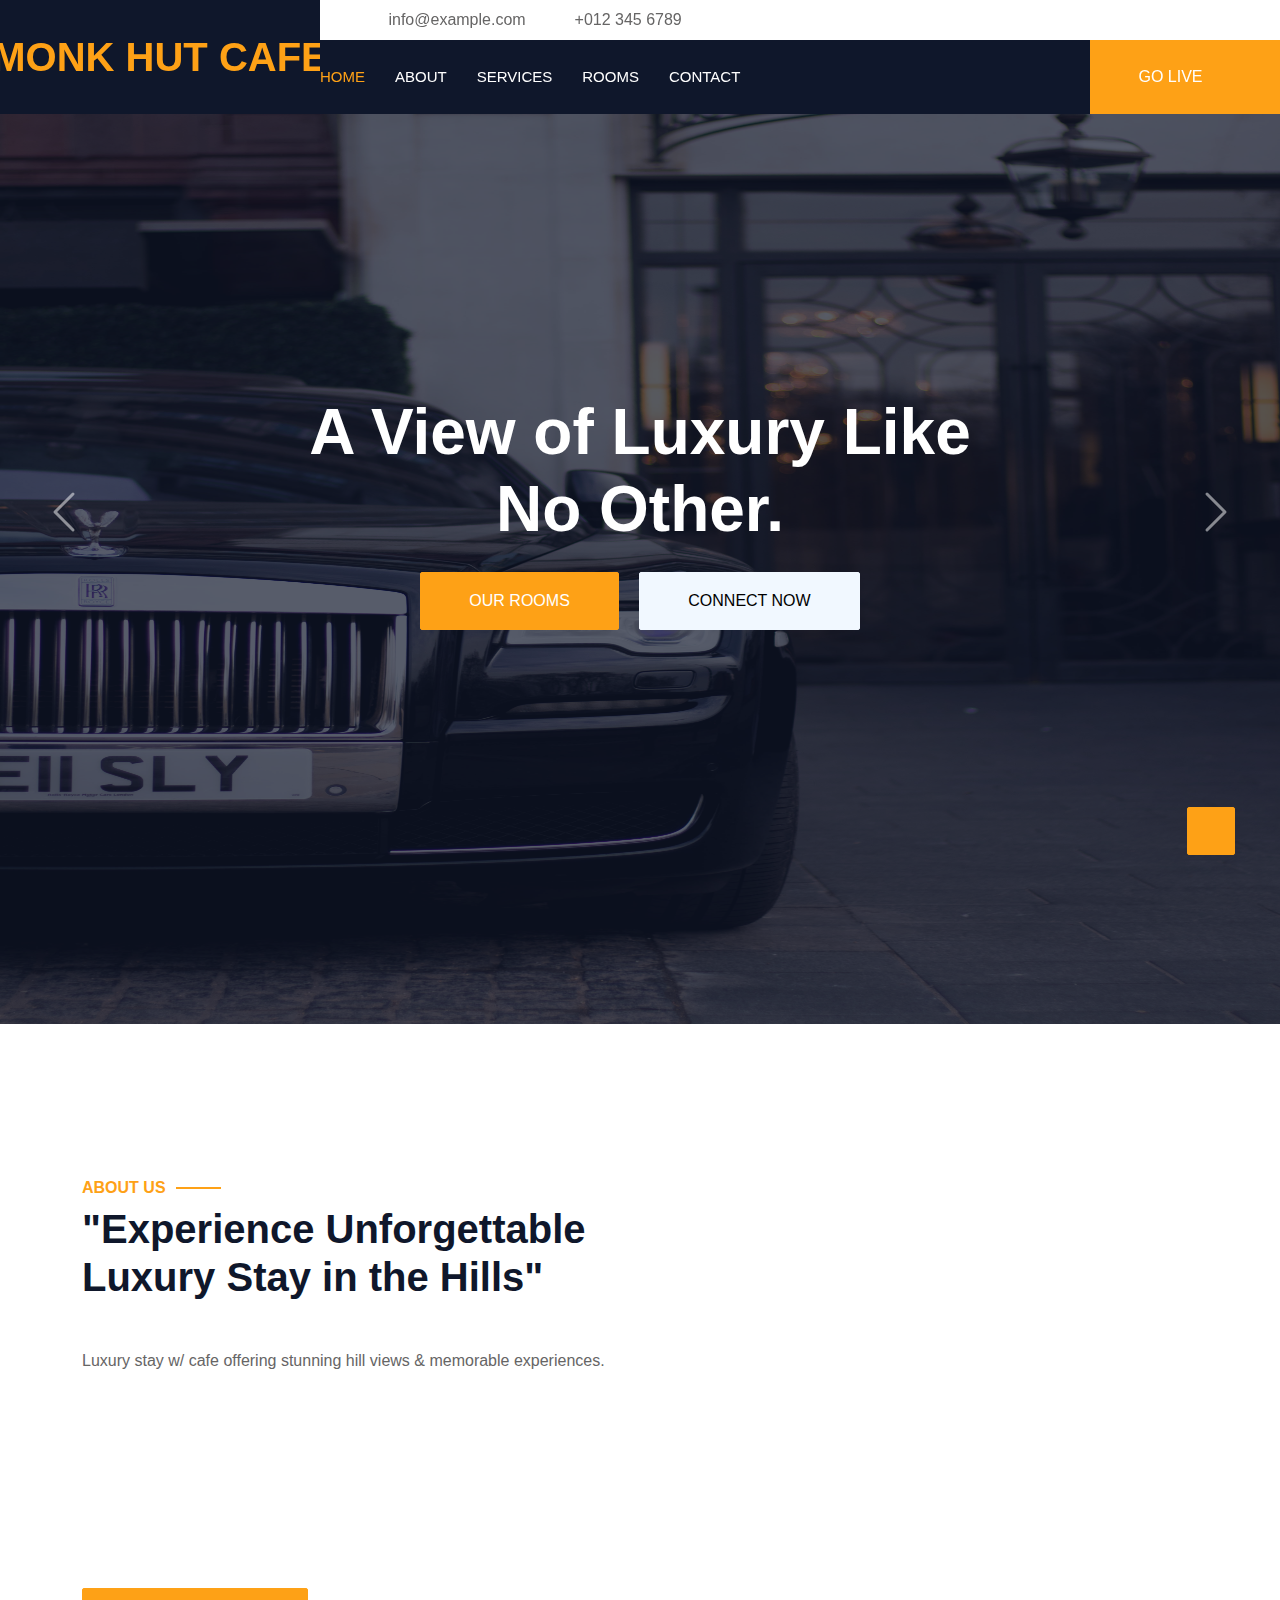
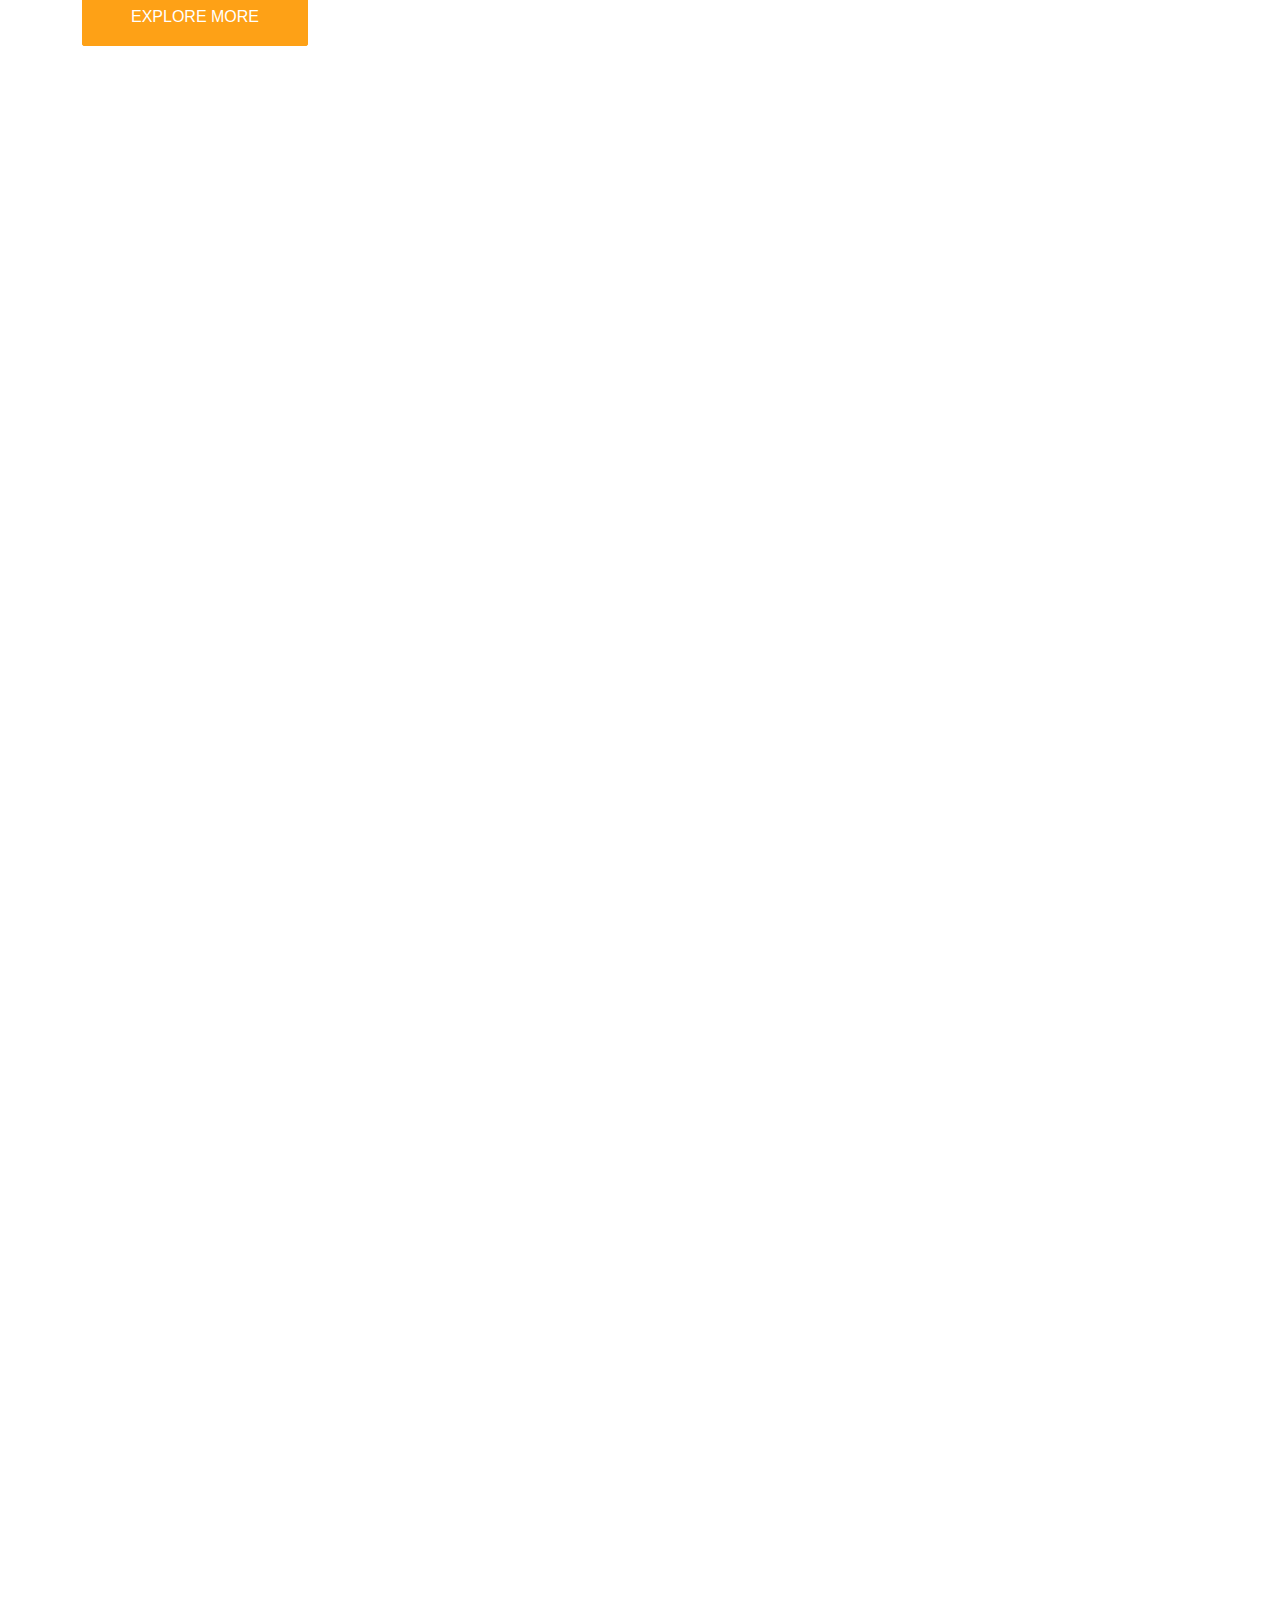
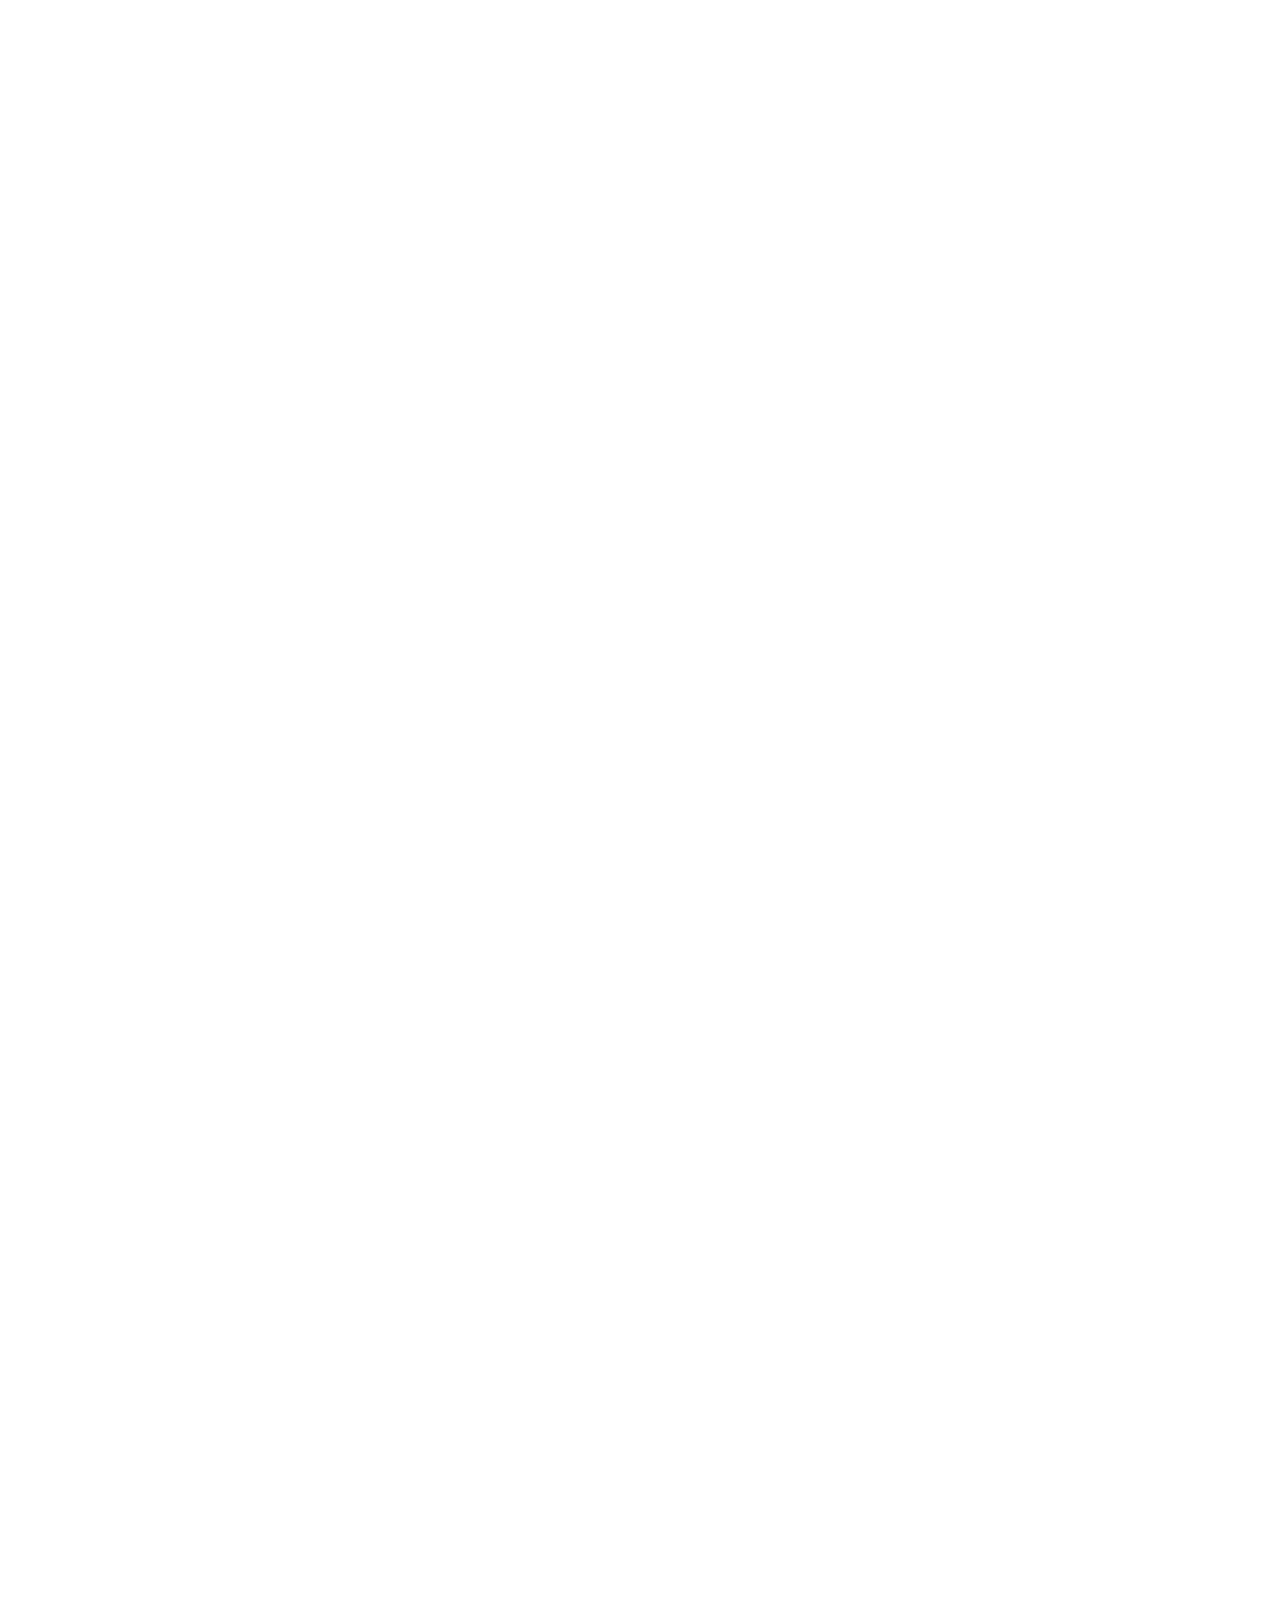
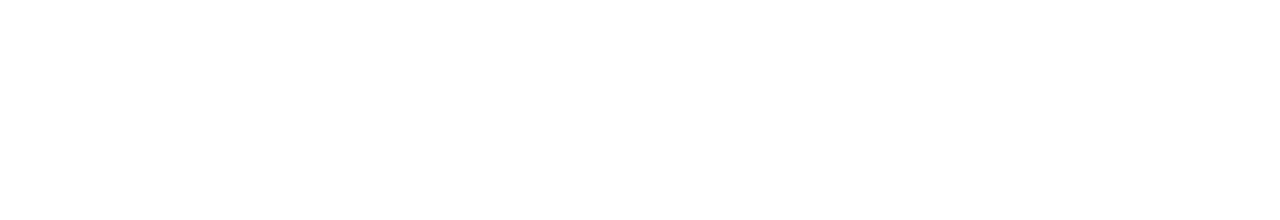
==== commit e79d52b6: "latest commit" ====
--- a/Monk Hut Cafe.html
+++ b/Monk Hut Cafe.html
@@ -161,10 +161,10 @@
                             <div class="p-3" style="max-width: 700px;">
                                 <h1 class="display-3 text-white mb-4 animated slideInDown hover-container " >
 
-<div id="default_text">A View of Luxury Like No Other.</div>
+<div id="default_text" name="default_text">A View of Luxury Like No Other.</div>
 <div class="hover-text">
     <button id="hoverbutton">RECONNECT</button>
-    <button id="hoverbutton" onclick="showPrompt()"> EDIT </button>
+    <button id="hoverbutton" onclick="showPrompt(0)"> EDIT </button>
 
   </div>
 
@@ -180,10 +180,10 @@
                             <div class="p-3" style="max-width: 700px;">
                                 <h1 class="display-3 text-white mb-4 animated slideInDown hover-container">
 
-                                    <div id="default_text">A Luxurious Stay with a View</div>
+                                    <div id="default_text" name="default_text">A Luxurious Stay with a View</div>
                                     <div class="hover-text">
                                         <button id="hoverbutton">RECONNECT</button>
-                                        <button id="hoverbutton" onclick="showPrompt()"> EDIT </button>
+                                        <button id="hoverbutton" onclick="showPrompt(1)"> EDIT </button>
                                     
                         </div>
 
@@ -263,10 +263,10 @@
                         <h6 class="section-title text-start text-primary text-uppercase">About Us</h6>
                         <h1 class="mb-4 hover-container">
 
-                            <div id="default_text">"Experience Unforgettable Luxury Stay in the Hills"</div>
+                            <div id="default_text" name="default_text">"Experience Unforgettable Luxury Stay in the Hills"</div>
                             <div class="hover-text">
                                 <button id="hoverbutton">RECONNECT</button>
-                                <button id="hoverbutton" onclick="showPrompt()"> EDIT </button>
+                                <button id="hoverbutton" onclick="showPrompt(2)"> EDIT </button>
                             
                               </div>
 
@@ -763,20 +763,16 @@
     <script src="./Monk Hut Cafe_files/main.js"></script>
     
    
-// Function to display the prompt with default text from HTML tag
-<script>
-    // Function to display the prompt with default text from HTML tag
-    function showPrompt() {
-      var defaultText = document.getElementById('default_text').textContent; // Get text from HTML tag
-      var userInput = prompt('Description', defaultText);
-      if (userInput !== null) {
-        alert('Hello, ' + userInput + '!');
-      }
-    }
-  </script>
-      
-    
-    
-      
+    <script>
+        // Function to display the prompt with default text from HTML tag
+        function showPrompt() {
+          var defaultText = document.getElementByName('default_text').textContent; // Get text from HTML tag
+          var userInput = prompt('Enter your name:', defaultText);
+          if (userInput !== null) {
+            alert('Description ' + userInput + '!');
+          }
+        }
+      </script>
+
     </body>
     </html>--- a/Monk Hut Cafe_files/all.min.css
+++ b/Monk Hut Cafe_files/all.min.css
@@ -0,0 +1,5 @@
+/*!
+ * Font Awesome Free 5.10.0 by @fontawesome - https://fontawesome.com
+ * License - https://fontawesome.com/license/free (Icons: CC BY 4.0, Fonts: SIL OFL 1.1, Code: MIT License)
+ */
+.fa,.fab,.fad,.fal,.far,.fas{-moz-osx-font-smoothing:grayscale;-webkit-font-smoothing:antialiased;display:inline-block;font-style:normal;font-variant:normal;text-rendering:auto;line-height:1}.fa-lg{font-size:1.33333em;line-height:.75em;vertical-align:-.0667em}.fa-xs{font-size:.75em}.fa-sm{font-size:.875em}.fa-1x{font-size:1em}.fa-2x{font-size:2em}.fa-3x{font-size:3em}.fa-4x{font-size:4em}.fa-5x{font-size:5em}.fa-6x{font-size:6em}.fa-7x{font-size:7em}.fa-8x{font-size:8em}.fa-9x{font-size:9em}.fa-10x{font-size:10em}.fa-fw{text-align:center;width:1.25em}.fa-ul{list-style-type:none;margin-left:2.5em;padding-left:0}.fa-ul>li{position:relative}.fa-li{left:-2em;position:absolute;text-align:center;width:2em;line-height:inherit}.fa-border{border:.08em solid #eee;border-radius:.1em;padding:.2em .25em .15em}.fa-pull-left{float:left}.fa-pull-right{float:right}.fa.fa-pull-left,.fab.fa-pull-left,.fal.fa-pull-left,.far.fa-pull-left,.fas.fa-pull-left{margin-right:.3em}.fa.fa-pull-right,.fab.fa-pull-right,.fal.fa-pull-right,.far.fa-pull-right,.fas.fa-pull-right{margin-left:.3em}.fa-spin{-webkit-animation:fa-spin 2s linear infinite;animation:fa-spin 2s linear infinite}.fa-pulse{-webkit-animation:fa-spin 1s steps(8) infinite;animation:fa-spin 1s steps(8) infinite}@-webkit-keyframes fa-spin{0%{-webkit-transform:rotate(0deg);transform:rotate(0deg)}to{-webkit-transform:rotate(1turn);transform:rotate(1turn)}}@keyframes fa-spin{0%{-webkit-transform:rotate(0deg);transform:rotate(0deg)}to{-webkit-transform:rotate(1turn);transform:rotate(1turn)}}.fa-rotate-90{-ms-filter:"progid:DXImageTransform.Microsoft.BasicImage(rotation=1)";-webkit-transform:rotate(90deg);transform:rotate(90deg)}.fa-rotate-180{-ms-filter:"progid:DXImageTransform.Microsoft.BasicImage(rotation=2)";-webkit-transform:rotate(180deg);transform:rotate(180deg)}.fa-rotate-270{-ms-filter:"progid:DXImageTransform.Microsoft.BasicImage(rotation=3)";-webkit-transform:rotate(270deg);transform:rotate(270deg)}.fa-flip-horizontal{-ms-filter:"progid:DXImageTransform.Microsoft.BasicImage(rotation=0, mirror=1)";-webkit-transform:scaleX(-1);transform:scaleX(-1)}.fa-flip-vertical{-webkit-transform:scaleY(-1);transform:scaleY(-1)}.fa-flip-both,.fa-flip-horizontal.fa-flip-vertical,.fa-flip-vertical{-ms-filter:"progid:DXImageTransform.Microsoft.BasicImage(rotation=2, mirror=1)"}.fa-flip-both,.fa-flip-horizontal.fa-flip-vertical{-webkit-transform:scale(-1);transform:scale(-1)}:root .fa-flip-both,:root .fa-flip-horizontal,:root .fa-flip-vertical,:root .fa-rotate-90,:root .fa-rotate-180,:root .fa-rotate-270{-webkit-filter:none;filter:none}.fa-stack{display:inline-block;height:2em;line-height:2em;position:relative;vertical-align:middle;width:2.5em}.fa-stack-1x,.fa-stack-2x{left:0;position:absolute;text-align:center;width:100%}.fa-stack-1x{line-height:inherit}.fa-stack-2x{font-size:2em}.fa-inverse{color:#fff}.fa-500px:before{content:"\f26e"}.fa-accessible-icon:before{content:"\f368"}.fa-accusoft:before{content:"\f369"}.fa-acquisitions-incorporated:before{content:"\f6af"}.fa-ad:before{content:"\f641"}.fa-address-book:before{content:"\f2b9"}.fa-address-card:before{content:"\f2bb"}.fa-adjust:before{content:"\f042"}.fa-adn:before{content:"\f170"}.fa-adobe:before{content:"\f778"}.fa-adversal:before{content:"\f36a"}.fa-affiliatetheme:before{content:"\f36b"}.fa-air-freshener:before{content:"\f5d0"}.fa-airbnb:before{content:"\f834"}.fa-algolia:before{content:"\f36c"}.fa-align-center:before{content:"\f037"}.fa-align-justify:before{content:"\f039"}.fa-align-left:before{content:"\f036"}.fa-align-right:before{content:"\f038"}.fa-alipay:before{content:"\f642"}.fa-allergies:before{content:"\f461"}.fa-amazon:before{content:"\f270"}.fa-amazon-pay:before{content:"\f42c"}.fa-ambulance:before{content:"\f0f9"}.fa-american-sign-language-interpreting:before{content:"\f2a3"}.fa-amilia:before{content:"\f36d"}.fa-anchor:before{content:"\f13d"}.fa-android:before{content:"\f17b"}.fa-angellist:before{content:"\f209"}.fa-angle-double-down:before{content:"\f103"}.fa-angle-double-left:before{content:"\f100"}.fa-angle-double-right:before{content:"\f101"}.fa-angle-double-up:before{content:"\f102"}.fa-angle-down:before{content:"\f107"}.fa-angle-left:before{content:"\f104"}.fa-angle-right:before{content:"\f105"}.fa-angle-up:before{content:"\f106"}.fa-angry:before{content:"\f556"}.fa-angrycreative:before{content:"\f36e"}.fa-angular:before{content:"\f420"}.fa-ankh:before{content:"\f644"}.fa-app-store:before{content:"\f36f"}.fa-app-store-ios:before{content:"\f370"}.fa-apper:before{content:"\f371"}.fa-apple:before{content:"\f179"}.fa-apple-alt:before{content:"\f5d1"}.fa-apple-pay:before{content:"\f415"}.fa-archive:before{content:"\f187"}.fa-archway:before{content:"\f557"}.fa-arrow-alt-circle-down:before{content:"\f358"}.fa-arrow-alt-circle-left:before{content:"\f359"}.fa-arrow-alt-circle-right:before{content:"\f35a"}.fa-arrow-alt-circle-up:before{content:"\f35b"}.fa-arrow-circle-down:before{content:"\f0ab"}.fa-arrow-circle-left:before{content:"\f0a8"}.fa-arrow-circle-right:before{content:"\f0a9"}.fa-arrow-circle-up:before{content:"\f0aa"}.fa-arrow-down:before{content:"\f063"}.fa-arrow-left:before{content:"\f060"}.fa-arrow-right:before{content:"\f061"}.fa-arrow-up:before{content:"\f062"}.fa-arrows-alt:before{content:"\f0b2"}.fa-arrows-alt-h:before{content:"\f337"}.fa-arrows-alt-v:before{content:"\f338"}.fa-artstation:before{content:"\f77a"}.fa-assistive-listening-systems:before{content:"\f2a2"}.fa-asterisk:before{content:"\f069"}.fa-asymmetrik:before{content:"\f372"}.fa-at:before{content:"\f1fa"}.fa-atlas:before{content:"\f558"}.fa-atlassian:before{content:"\f77b"}.fa-atom:before{content:"\f5d2"}.fa-audible:before{content:"\f373"}.fa-audio-description:before{content:"\f29e"}.fa-autoprefixer:before{content:"\f41c"}.fa-avianex:before{content:"\f374"}.fa-aviato:before{content:"\f421"}.fa-award:before{content:"\f559"}.fa-aws:before{content:"\f375"}.fa-baby:before{content:"\f77c"}.fa-baby-carriage:before{content:"\f77d"}.fa-backspace:before{content:"\f55a"}.fa-backward:before{content:"\f04a"}.fa-bacon:before{content:"\f7e5"}.fa-balance-scale:before{content:"\f24e"}.fa-balance-scale-left:before{content:"\f515"}.fa-balance-scale-right:before{content:"\f516"}.fa-ban:before{content:"\f05e"}.fa-band-aid:before{content:"\f462"}.fa-bandcamp:before{content:"\f2d5"}.fa-barcode:before{content:"\f02a"}.fa-bars:before{content:"\f0c9"}.fa-baseball-ball:before{content:"\f433"}.fa-basketball-ball:before{content:"\f434"}.fa-bath:before{content:"\f2cd"}.fa-battery-empty:before{content:"\f244"}.fa-battery-full:before{content:"\f240"}.fa-battery-half:before{content:"\f242"}.fa-battery-quarter:before{content:"\f243"}.fa-battery-three-quarters:before{content:"\f241"}.fa-battle-net:before{content:"\f835"}.fa-bed:before{content:"\f236"}.fa-beer:before{content:"\f0fc"}.fa-behance:before{content:"\f1b4"}.fa-behance-square:before{content:"\f1b5"}.fa-bell:before{content:"\f0f3"}.fa-bell-slash:before{content:"\f1f6"}.fa-bezier-curve:before{content:"\f55b"}.fa-bible:before{content:"\f647"}.fa-bicycle:before{content:"\f206"}.fa-biking:before{content:"\f84a"}.fa-bimobject:before{content:"\f378"}.fa-binoculars:before{content:"\f1e5"}.fa-biohazard:before{content:"\f780"}.fa-birthday-cake:before{content:"\f1fd"}.fa-bitbucket:before{content:"\f171"}.fa-bitcoin:before{content:"\f379"}.fa-bity:before{content:"\f37a"}.fa-black-tie:before{content:"\f27e"}.fa-blackberry:before{content:"\f37b"}.fa-blender:before{content:"\f517"}.fa-blender-phone:before{content:"\f6b6"}.fa-blind:before{content:"\f29d"}.fa-blog:before{content:"\f781"}.fa-blogger:before{content:"\f37c"}.fa-blogger-b:before{content:"\f37d"}.fa-bluetooth:before{content:"\f293"}.fa-bluetooth-b:before{content:"\f294"}.fa-bold:before{content:"\f032"}.fa-bolt:before{content:"\f0e7"}.fa-bomb:before{content:"\f1e2"}.fa-bone:before{content:"\f5d7"}.fa-bong:before{content:"\f55c"}.fa-book:before{content:"\f02d"}.fa-book-dead:before{content:"\f6b7"}.fa-book-medical:before{content:"\f7e6"}.fa-book-open:before{content:"\f518"}.fa-book-reader:before{content:"\f5da"}.fa-bookmark:before{content:"\f02e"}.fa-bootstrap:before{content:"\f836"}.fa-border-all:before{content:"\f84c"}.fa-border-none:before{content:"\f850"}.fa-border-style:before{content:"\f853"}.fa-bowling-ball:before{content:"\f436"}.fa-box:before{content:"\f466"}.fa-box-open:before{content:"\f49e"}.fa-boxes:before{content:"\f468"}.fa-braille:before{content:"\f2a1"}.fa-brain:before{content:"\f5dc"}.fa-bread-slice:before{content:"\f7ec"}.fa-briefcase:before{content:"\f0b1"}.fa-briefcase-medical:before{content:"\f469"}.fa-broadcast-tower:before{content:"\f519"}.fa-broom:before{content:"\f51a"}.fa-brush:before{content:"\f55d"}.fa-btc:before{content:"\f15a"}.fa-buffer:before{content:"\f837"}.fa-bug:before{content:"\f188"}.fa-building:before{content:"\f1ad"}.fa-bullhorn:before{content:"\f0a1"}.fa-bullseye:before{content:"\f140"}.fa-burn:before{content:"\f46a"}.fa-buromobelexperte:before{content:"\f37f"}.fa-bus:before{content:"\f207"}.fa-bus-alt:before{content:"\f55e"}.fa-business-time:before{content:"\f64a"}.fa-buysellads:before{content:"\f20d"}.fa-calculator:before{content:"\f1ec"}.fa-calendar:before{content:"\f133"}.fa-calendar-alt:before{content:"\f073"}.fa-calendar-check:before{content:"\f274"}.fa-calendar-day:before{content:"\f783"}.fa-calendar-minus:before{content:"\f272"}.fa-calendar-plus:before{content:"\f271"}.fa-calendar-times:before{content:"\f273"}.fa-calendar-week:before{content:"\f784"}.fa-camera:before{content:"\f030"}.fa-camera-retro:before{content:"\f083"}.fa-campground:before{content:"\f6bb"}.fa-canadian-maple-leaf:before{content:"\f785"}.fa-candy-cane:before{content:"\f786"}.fa-cannabis:before{content:"\f55f"}.fa-capsules:before{content:"\f46b"}.fa-car:before{content:"\f1b9"}.fa-car-alt:before{content:"\f5de"}.fa-car-battery:before{content:"\f5df"}.fa-car-crash:before{content:"\f5e1"}.fa-car-side:before{content:"\f5e4"}.fa-caret-down:before{content:"\f0d7"}.fa-caret-left:before{content:"\f0d9"}.fa-caret-right:before{content:"\f0da"}.fa-caret-square-down:before{content:"\f150"}.fa-caret-square-left:before{content:"\f191"}.fa-caret-square-right:before{content:"\f152"}.fa-caret-square-up:before{content:"\f151"}.fa-caret-up:before{content:"\f0d8"}.fa-carrot:before{content:"\f787"}.fa-cart-arrow-down:before{content:"\f218"}.fa-cart-plus:before{content:"\f217"}.fa-cash-register:before{content:"\f788"}.fa-cat:before{content:"\f6be"}.fa-cc-amazon-pay:before{content:"\f42d"}.fa-cc-amex:before{content:"\f1f3"}.fa-cc-apple-pay:before{content:"\f416"}.fa-cc-diners-club:before{content:"\f24c"}.fa-cc-discover:before{content:"\f1f2"}.fa-cc-jcb:before{content:"\f24b"}.fa-cc-mastercard:before{content:"\f1f1"}.fa-cc-paypal:before{content:"\f1f4"}.fa-cc-stripe:before{content:"\f1f5"}.fa-cc-visa:before{content:"\f1f0"}.fa-centercode:before{content:"\f380"}.fa-centos:before{content:"\f789"}.fa-certificate:before{content:"\f0a3"}.fa-chair:before{content:"\f6c0"}.fa-chalkboard:before{content:"\f51b"}.fa-chalkboard-teacher:before{content:"\f51c"}.fa-charging-station:before{content:"\f5e7"}.fa-chart-area:before{content:"\f1fe"}.fa-chart-bar:before{content:"\f080"}.fa-chart-line:before{content:"\f201"}.fa-chart-pie:before{content:"\f200"}.fa-check:before{content:"\f00c"}.fa-check-circle:before{content:"\f058"}.fa-check-double:before{content:"\f560"}.fa-check-square:before{content:"\f14a"}.fa-cheese:before{content:"\f7ef"}.fa-chess:before{content:"\f439"}.fa-chess-bishop:before{content:"\f43a"}.fa-chess-board:before{content:"\f43c"}.fa-chess-king:before{content:"\f43f"}.fa-chess-knight:before{content:"\f441"}.fa-chess-pawn:before{content:"\f443"}.fa-chess-queen:before{content:"\f445"}.fa-chess-rook:before{content:"\f447"}.fa-chevron-circle-down:before{content:"\f13a"}.fa-chevron-circle-left:before{content:"\f137"}.fa-chevron-circle-right:before{content:"\f138"}.fa-chevron-circle-up:before{content:"\f139"}.fa-chevron-down:before{content:"\f078"}.fa-chevron-left:before{content:"\f053"}.fa-chevron-right:before{content:"\f054"}.fa-chevron-up:before{content:"\f077"}.fa-child:before{content:"\f1ae"}.fa-chrome:before{content:"\f268"}.fa-chromecast:before{content:"\f838"}.fa-church:before{content:"\f51d"}.fa-circle:before{content:"\f111"}.fa-circle-notch:before{content:"\f1ce"}.fa-city:before{content:"\f64f"}.fa-clinic-medical:before{content:"\f7f2"}.fa-clipboard:before{content:"\f328"}.fa-clipboard-check:before{content:"\f46c"}.fa-clipboard-list:before{content:"\f46d"}.fa-clock:before{content:"\f017"}.fa-clone:before{content:"\f24d"}.fa-closed-captioning:before{content:"\f20a"}.fa-cloud:before{content:"\f0c2"}.fa-cloud-download-alt:before{content:"\f381"}.fa-cloud-meatball:before{content:"\f73b"}.fa-cloud-moon:before{content:"\f6c3"}.fa-cloud-moon-rain:before{content:"\f73c"}.fa-cloud-rain:before{content:"\f73d"}.fa-cloud-showers-heavy:before{content:"\f740"}.fa-cloud-sun:before{content:"\f6c4"}.fa-cloud-sun-rain:before{content:"\f743"}.fa-cloud-upload-alt:before{content:"\f382"}.fa-cloudscale:before{content:"\f383"}.fa-cloudsmith:before{content:"\f384"}.fa-cloudversify:before{content:"\f385"}.fa-cocktail:before{content:"\f561"}.fa-code:before{content:"\f121"}.fa-code-branch:before{content:"\f126"}.fa-codepen:before{content:"\f1cb"}.fa-codiepie:before{content:"\f284"}.fa-coffee:before{content:"\f0f4"}.fa-cog:before{content:"\f013"}.fa-cogs:before{content:"\f085"}.fa-coins:before{content:"\f51e"}.fa-columns:before{content:"\f0db"}.fa-comment:before{content:"\f075"}.fa-comment-alt:before{content:"\f27a"}.fa-comment-dollar:before{content:"\f651"}.fa-comment-dots:before{content:"\f4ad"}.fa-comment-medical:before{content:"\f7f5"}.fa-comment-slash:before{content:"\f4b3"}.fa-comments:before{content:"\f086"}.fa-comments-dollar:before{content:"\f653"}.fa-compact-disc:before{content:"\f51f"}.fa-compass:before{content:"\f14e"}.fa-compress:before{content:"\f066"}.fa-compress-arrows-alt:before{content:"\f78c"}.fa-concierge-bell:before{content:"\f562"}.fa-confluence:before{content:"\f78d"}.fa-connectdevelop:before{content:"\f20e"}.fa-contao:before{content:"\f26d"}.fa-cookie:before{content:"\f563"}.fa-cookie-bite:before{content:"\f564"}.fa-copy:before{content:"\f0c5"}.fa-copyright:before{content:"\f1f9"}.fa-cotton-bureau:before{content:"\f89e"}.fa-couch:before{content:"\f4b8"}.fa-cpanel:before{content:"\f388"}.fa-creative-commons:before{content:"\f25e"}.fa-creative-commons-by:before{content:"\f4e7"}.fa-creative-commons-nc:before{content:"\f4e8"}.fa-creative-commons-nc-eu:before{content:"\f4e9"}.fa-creative-commons-nc-jp:before{content:"\f4ea"}.fa-creative-commons-nd:before{content:"\f4eb"}.fa-creative-commons-pd:before{content:"\f4ec"}.fa-creative-commons-pd-alt:before{content:"\f4ed"}.fa-creative-commons-remix:before{content:"\f4ee"}.fa-creative-commons-sa:before{content:"\f4ef"}.fa-creative-commons-sampling:before{content:"\f4f0"}.fa-creative-commons-sampling-plus:before{content:"\f4f1"}.fa-creative-commons-share:before{content:"\f4f2"}.fa-creative-commons-zero:before{content:"\f4f3"}.fa-credit-card:before{content:"\f09d"}.fa-critical-role:before{content:"\f6c9"}.fa-crop:before{content:"\f125"}.fa-crop-alt:before{content:"\f565"}.fa-cross:before{content:"\f654"}.fa-crosshairs:before{content:"\f05b"}.fa-crow:before{content:"\f520"}.fa-crown:before{content:"\f521"}.fa-crutch:before{content:"\f7f7"}.fa-css3:before{content:"\f13c"}.fa-css3-alt:before{content:"\f38b"}.fa-cube:before{content:"\f1b2"}.fa-cubes:before{content:"\f1b3"}.fa-cut:before{content:"\f0c4"}.fa-cuttlefish:before{content:"\f38c"}.fa-d-and-d:before{content:"\f38d"}.fa-d-and-d-beyond:before{content:"\f6ca"}.fa-dashcube:before{content:"\f210"}.fa-database:before{content:"\f1c0"}.fa-deaf:before{content:"\f2a4"}.fa-delicious:before{content:"\f1a5"}.fa-democrat:before{content:"\f747"}.fa-deploydog:before{content:"\f38e"}.fa-deskpro:before{content:"\f38f"}.fa-desktop:before{content:"\f108"}.fa-dev:before{content:"\f6cc"}.fa-deviantart:before{content:"\f1bd"}.fa-dharmachakra:before{content:"\f655"}.fa-dhl:before{content:"\f790"}.fa-diagnoses:before{content:"\f470"}.fa-diaspora:before{content:"\f791"}.fa-dice:before{content:"\f522"}.fa-dice-d20:before{content:"\f6cf"}.fa-dice-d6:before{content:"\f6d1"}.fa-dice-five:before{content:"\f523"}.fa-dice-four:before{content:"\f524"}.fa-dice-one:before{content:"\f525"}.fa-dice-six:before{content:"\f526"}.fa-dice-three:before{content:"\f527"}.fa-dice-two:before{content:"\f528"}.fa-digg:before{content:"\f1a6"}.fa-digital-ocean:before{content:"\f391"}.fa-digital-tachograph:before{content:"\f566"}.fa-directions:before{content:"\f5eb"}.fa-discord:before{content:"\f392"}.fa-discourse:before{content:"\f393"}.fa-divide:before{content:"\f529"}.fa-dizzy:before{content:"\f567"}.fa-dna:before{content:"\f471"}.fa-dochub:before{content:"\f394"}.fa-docker:before{content:"\f395"}.fa-dog:before{content:"\f6d3"}.fa-dollar-sign:before{content:"\f155"}.fa-dolly:before{content:"\f472"}.fa-dolly-flatbed:before{content:"\f474"}.fa-donate:before{content:"\f4b9"}.fa-door-closed:before{content:"\f52a"}.fa-door-open:before{content:"\f52b"}.fa-dot-circle:before{content:"\f192"}.fa-dove:before{content:"\f4ba"}.fa-download:before{content:"\f019"}.fa-draft2digital:before{content:"\f396"}.fa-drafting-compass:before{content:"\f568"}.fa-dragon:before{content:"\f6d5"}.fa-draw-polygon:before{content:"\f5ee"}.fa-dribbble:before{content:"\f17d"}.fa-dribbble-square:before{content:"\f397"}.fa-dropbox:before{content:"\f16b"}.fa-drum:before{content:"\f569"}.fa-drum-steelpan:before{content:"\f56a"}.fa-drumstick-bite:before{content:"\f6d7"}.fa-drupal:before{content:"\f1a9"}.fa-dumbbell:before{content:"\f44b"}.fa-dumpster:before{content:"\f793"}.fa-dumpster-fire:before{content:"\f794"}.fa-dungeon:before{content:"\f6d9"}.fa-dyalog:before{content:"\f399"}.fa-earlybirds:before{content:"\f39a"}.fa-ebay:before{content:"\f4f4"}.fa-edge:before{content:"\f282"}.fa-edit:before{content:"\f044"}.fa-egg:before{content:"\f7fb"}.fa-eject:before{content:"\f052"}.fa-elementor:before{content:"\f430"}.fa-ellipsis-h:before{content:"\f141"}.fa-ellipsis-v:before{content:"\f142"}.fa-ello:before{content:"\f5f1"}.fa-ember:before{content:"\f423"}.fa-empire:before{content:"\f1d1"}.fa-envelope:before{content:"\f0e0"}.fa-envelope-open:before{content:"\f2b6"}.fa-envelope-open-text:before{content:"\f658"}.fa-envelope-square:before{content:"\f199"}.fa-envira:before{content:"\f299"}.fa-equals:before{content:"\f52c"}.fa-eraser:before{content:"\f12d"}.fa-erlang:before{content:"\f39d"}.fa-ethereum:before{content:"\f42e"}.fa-ethernet:before{content:"\f796"}.fa-etsy:before{content:"\f2d7"}.fa-euro-sign:before{content:"\f153"}.fa-evernote:before{content:"\f839"}.fa-exchange-alt:before{content:"\f362"}.fa-exclamation:before{content:"\f12a"}.fa-exclamation-circle:before{content:"\f06a"}.fa-exclamation-triangle:before{content:"\f071"}.fa-expand:before{content:"\f065"}.fa-expand-arrows-alt:before{content:"\f31e"}.fa-expeditedssl:before{content:"\f23e"}.fa-external-link-alt:before{content:"\f35d"}.fa-external-link-square-alt:before{content:"\f360"}.fa-eye:before{content:"\f06e"}.fa-eye-dropper:before{content:"\f1fb"}.fa-eye-slash:before{content:"\f070"}.fa-facebook:before{content:"\f09a"}.fa-facebook-f:before{content:"\f39e"}.fa-facebook-messenger:before{content:"\f39f"}.fa-facebook-square:before{content:"\f082"}.fa-fan:before{content:"\f863"}.fa-fantasy-flight-games:before{content:"\f6dc"}.fa-fast-backward:before{content:"\f049"}.fa-fast-forward:before{content:"\f050"}.fa-fax:before{content:"\f1ac"}.fa-feather:before{content:"\f52d"}.fa-feather-alt:before{content:"\f56b"}.fa-fedex:before{content:"\f797"}.fa-fedora:before{content:"\f798"}.fa-female:before{content:"\f182"}.fa-fighter-jet:before{content:"\f0fb"}.fa-figma:before{content:"\f799"}.fa-file:before{content:"\f15b"}.fa-file-alt:before{content:"\f15c"}.fa-file-archive:before{content:"\f1c6"}.fa-file-audio:before{content:"\f1c7"}.fa-file-code:before{content:"\f1c9"}.fa-file-contract:before{content:"\f56c"}.fa-file-csv:before{content:"\f6dd"}.fa-file-download:before{content:"\f56d"}.fa-file-excel:before{content:"\f1c3"}.fa-file-export:before{content:"\f56e"}.fa-file-image:before{content:"\f1c5"}.fa-file-import:before{content:"\f56f"}.fa-file-invoice:before{content:"\f570"}.fa-file-invoice-dollar:before{content:"\f571"}.fa-file-medical:before{content:"\f477"}.fa-file-medical-alt:before{content:"\f478"}.fa-file-pdf:before{content:"\f1c1"}.fa-file-powerpoint:before{content:"\f1c4"}.fa-file-prescription:before{content:"\f572"}.fa-file-signature:before{content:"\f573"}.fa-file-upload:before{content:"\f574"}.fa-file-video:before{content:"\f1c8"}.fa-file-word:before{content:"\f1c2"}.fa-fill:before{content:"\f575"}.fa-fill-drip:before{content:"\f576"}.fa-film:before{content:"\f008"}.fa-filter:before{content:"\f0b0"}.fa-fingerprint:before{content:"\f577"}.fa-fire:before{content:"\f06d"}.fa-fire-alt:before{content:"\f7e4"}.fa-fire-extinguisher:before{content:"\f134"}.fa-firefox:before{content:"\f269"}.fa-first-aid:before{content:"\f479"}.fa-first-order:before{content:"\f2b0"}.fa-first-order-alt:before{content:"\f50a"}.fa-firstdraft:before{content:"\f3a1"}.fa-fish:before{content:"\f578"}.fa-fist-raised:before{content:"\f6de"}.fa-flag:before{content:"\f024"}.fa-flag-checkered:before{content:"\f11e"}.fa-flag-usa:before{content:"\f74d"}.fa-flask:before{content:"\f0c3"}.fa-flickr:before{content:"\f16e"}.fa-flipboard:before{content:"\f44d"}.fa-flushed:before{content:"\f579"}.fa-fly:before{content:"\f417"}.fa-folder:before{content:"\f07b"}.fa-folder-minus:before{content:"\f65d"}.fa-folder-open:before{content:"\f07c"}.fa-folder-plus:before{content:"\f65e"}.fa-font:before{content:"\f031"}.fa-font-awesome:before{content:"\f2b4"}.fa-font-awesome-alt:before{content:"\f35c"}.fa-font-awesome-flag:before{content:"\f425"}.fa-font-awesome-logo-full:before{content:"\f4e6"}.fa-fonticons:before{content:"\f280"}.fa-fonticons-fi:before{content:"\f3a2"}.fa-football-ball:before{content:"\f44e"}.fa-fort-awesome:before{content:"\f286"}.fa-fort-awesome-alt:before{content:"\f3a3"}.fa-forumbee:before{content:"\f211"}.fa-forward:before{content:"\f04e"}.fa-foursquare:before{content:"\f180"}.fa-free-code-camp:before{content:"\f2c5"}.fa-freebsd:before{content:"\f3a4"}.fa-frog:before{content:"\f52e"}.fa-frown:before{content:"\f119"}.fa-frown-open:before{content:"\f57a"}.fa-fulcrum:before{content:"\f50b"}.fa-funnel-dollar:before{content:"\f662"}.fa-futbol:before{content:"\f1e3"}.fa-galactic-republic:before{content:"\f50c"}.fa-galactic-senate:before{content:"\f50d"}.fa-gamepad:before{content:"\f11b"}.fa-gas-pump:before{content:"\f52f"}.fa-gavel:before{content:"\f0e3"}.fa-gem:before{content:"\f3a5"}.fa-genderless:before{content:"\f22d"}.fa-get-pocket:before{content:"\f265"}.fa-gg:before{content:"\f260"}.fa-gg-circle:before{content:"\f261"}.fa-ghost:before{content:"\f6e2"}.fa-gift:before{content:"\f06b"}.fa-gifts:before{content:"\f79c"}.fa-git:before{content:"\f1d3"}.fa-git-alt:before{content:"\f841"}.fa-git-square:before{content:"\f1d2"}.fa-github:before{content:"\f09b"}.fa-github-alt:before{content:"\f113"}.fa-github-square:before{content:"\f092"}.fa-gitkraken:before{content:"\f3a6"}.fa-gitlab:before{content:"\f296"}.fa-gitter:before{content:"\f426"}.fa-glass-cheers:before{content:"\f79f"}.fa-glass-martini:before{content:"\f000"}.fa-glass-martini-alt:before{content:"\f57b"}.fa-glass-whiskey:before{content:"\f7a0"}.fa-glasses:before{content:"\f530"}.fa-glide:before{content:"\f2a5"}.fa-glide-g:before{content:"\f2a6"}.fa-globe:before{content:"\f0ac"}.fa-globe-africa:before{content:"\f57c"}.fa-globe-americas:before{content:"\f57d"}.fa-globe-asia:before{content:"\f57e"}.fa-globe-europe:before{content:"\f7a2"}.fa-gofore:before{content:"\f3a7"}.fa-golf-ball:before{content:"\f450"}.fa-goodreads:before{content:"\f3a8"}.fa-goodreads-g:before{content:"\f3a9"}.fa-google:before{content:"\f1a0"}.fa-google-drive:before{content:"\f3aa"}.fa-google-play:before{content:"\f3ab"}.fa-google-plus:before{content:"\f2b3"}.fa-google-plus-g:before{content:"\f0d5"}.fa-google-plus-square:before{content:"\f0d4"}.fa-google-wallet:before{content:"\f1ee"}.fa-gopuram:before{content:"\f664"}.fa-graduation-cap:before{content:"\f19d"}.fa-gratipay:before{content:"\f184"}.fa-grav:before{content:"\f2d6"}.fa-greater-than:before{content:"\f531"}.fa-greater-than-equal:before{content:"\f532"}.fa-grimace:before{content:"\f57f"}.fa-grin:before{content:"\f580"}.fa-grin-alt:before{content:"\f581"}.fa-grin-beam:before{content:"\f582"}.fa-grin-beam-sweat:before{content:"\f583"}.fa-grin-hearts:before{content:"\f584"}.fa-grin-squint:before{content:"\f585"}.fa-grin-squint-tears:before{content:"\f586"}.fa-grin-stars:before{content:"\f587"}.fa-grin-tears:before{content:"\f588"}.fa-grin-tongue:before{content:"\f589"}.fa-grin-tongue-squint:before{content:"\f58a"}.fa-grin-tongue-wink:before{content:"\f58b"}.fa-grin-wink:before{content:"\f58c"}.fa-grip-horizontal:before{content:"\f58d"}.fa-grip-lines:before{content:"\f7a4"}.fa-grip-lines-vertical:before{content:"\f7a5"}.fa-grip-vertical:before{content:"\f58e"}.fa-gripfire:before{content:"\f3ac"}.fa-grunt:before{content:"\f3ad"}.fa-guitar:before{content:"\f7a6"}.fa-gulp:before{content:"\f3ae"}.fa-h-square:before{content:"\f0fd"}.fa-hacker-news:before{content:"\f1d4"}.fa-hacker-news-square:before{content:"\f3af"}.fa-hackerrank:before{content:"\f5f7"}.fa-hamburger:before{content:"\f805"}.fa-hammer:before{content:"\f6e3"}.fa-hamsa:before{content:"\f665"}.fa-hand-holding:before{content:"\f4bd"}.fa-hand-holding-heart:before{content:"\f4be"}.fa-hand-holding-usd:before{content:"\f4c0"}.fa-hand-lizard:before{content:"\f258"}.fa-hand-middle-finger:before{content:"\f806"}.fa-hand-paper:before{content:"\f256"}.fa-hand-peace:before{content:"\f25b"}.fa-hand-point-down:before{content:"\f0a7"}.fa-hand-point-left:before{content:"\f0a5"}.fa-hand-point-right:before{content:"\f0a4"}.fa-hand-point-up:before{content:"\f0a6"}.fa-hand-pointer:before{content:"\f25a"}.fa-hand-rock:before{content:"\f255"}.fa-hand-scissors:before{content:"\f257"}.fa-hand-spock:before{content:"\f259"}.fa-hands:before{content:"\f4c2"}.fa-hands-helping:before{content:"\f4c4"}.fa-handshake:before{content:"\f2b5"}.fa-hanukiah:before{content:"\f6e6"}.fa-hard-hat:before{content:"\f807"}.fa-hashtag:before{content:"\f292"}.fa-hat-wizard:before{content:"\f6e8"}.fa-haykal:before{content:"\f666"}.fa-hdd:before{content:"\f0a0"}.fa-heading:before{content:"\f1dc"}.fa-headphones:before{content:"\f025"}.fa-headphones-alt:before{content:"\f58f"}.fa-headset:before{content:"\f590"}.fa-heart:before{content:"\f004"}.fa-heart-broken:before{content:"\f7a9"}.fa-heartbeat:before{content:"\f21e"}.fa-helicopter:before{content:"\f533"}.fa-highlighter:before{content:"\f591"}.fa-hiking:before{content:"\f6ec"}.fa-hippo:before{content:"\f6ed"}.fa-hips:before{content:"\f452"}.fa-hire-a-helper:before{content:"\f3b0"}.fa-history:before{content:"\f1da"}.fa-hockey-puck:before{content:"\f453"}.fa-holly-berry:before{content:"\f7aa"}.fa-home:before{content:"\f015"}.fa-hooli:before{content:"\f427"}.fa-hornbill:before{content:"\f592"}.fa-horse:before{content:"\f6f0"}.fa-horse-head:before{content:"\f7ab"}.fa-hospital:before{content:"\f0f8"}.fa-hospital-alt:before{content:"\f47d"}.fa-hospital-symbol:before{content:"\f47e"}.fa-hot-tub:before{content:"\f593"}.fa-hotdog:before{content:"\f80f"}.fa-hotel:before{content:"\f594"}.fa-hotjar:before{content:"\f3b1"}.fa-hourglass:before{content:"\f254"}.fa-hourglass-end:before{content:"\f253"}.fa-hourglass-half:before{content:"\f252"}.fa-hourglass-start:before{content:"\f251"}.fa-house-damage:before{content:"\f6f1"}.fa-houzz:before{content:"\f27c"}.fa-hryvnia:before{content:"\f6f2"}.fa-html5:before{content:"\f13b"}.fa-hubspot:before{content:"\f3b2"}.fa-i-cursor:before{content:"\f246"}.fa-ice-cream:before{content:"\f810"}.fa-icicles:before{content:"\f7ad"}.fa-icons:before{content:"\f86d"}.fa-id-badge:before{content:"\f2c1"}.fa-id-card:before{content:"\f2c2"}.fa-id-card-alt:before{content:"\f47f"}.fa-igloo:before{content:"\f7ae"}.fa-image:before{content:"\f03e"}.fa-images:before{content:"\f302"}.fa-imdb:before{content:"\f2d8"}.fa-inbox:before{content:"\f01c"}.fa-indent:before{content:"\f03c"}.fa-industry:before{content:"\f275"}.fa-infinity:before{content:"\f534"}.fa-info:before{content:"\f129"}.fa-info-circle:before{content:"\f05a"}.fa-instagram:before{content:"\f16d"}.fa-intercom:before{content:"\f7af"}.fa-internet-explorer:before{content:"\f26b"}.fa-invision:before{content:"\f7b0"}.fa-ioxhost:before{content:"\f208"}.fa-italic:before{content:"\f033"}.fa-itch-io:before{content:"\f83a"}.fa-itunes:before{content:"\f3b4"}.fa-itunes-note:before{content:"\f3b5"}.fa-java:before{content:"\f4e4"}.fa-jedi:before{content:"\f669"}.fa-jedi-order:before{content:"\f50e"}.fa-jenkins:before{content:"\f3b6"}.fa-jira:before{content:"\f7b1"}.fa-joget:before{content:"\f3b7"}.fa-joint:before{content:"\f595"}.fa-joomla:before{content:"\f1aa"}.fa-journal-whills:before{content:"\f66a"}.fa-js:before{content:"\f3b8"}.fa-js-square:before{content:"\f3b9"}.fa-jsfiddle:before{content:"\f1cc"}.fa-kaaba:before{content:"\f66b"}.fa-kaggle:before{content:"\f5fa"}.fa-key:before{content:"\f084"}.fa-keybase:before{content:"\f4f5"}.fa-keyboard:before{content:"\f11c"}.fa-keycdn:before{content:"\f3ba"}.fa-khanda:before{content:"\f66d"}.fa-kickstarter:before{content:"\f3bb"}.fa-kickstarter-k:before{content:"\f3bc"}.fa-kiss:before{content:"\f596"}.fa-kiss-beam:before{content:"\f597"}.fa-kiss-wink-heart:before{content:"\f598"}.fa-kiwi-bird:before{content:"\f535"}.fa-korvue:before{content:"\f42f"}.fa-landmark:before{content:"\f66f"}.fa-language:before{content:"\f1ab"}.fa-laptop:before{content:"\f109"}.fa-laptop-code:before{content:"\f5fc"}.fa-laptop-medical:before{content:"\f812"}.fa-laravel:before{content:"\f3bd"}.fa-lastfm:before{content:"\f202"}.fa-lastfm-square:before{content:"\f203"}.fa-laugh:before{content:"\f599"}.fa-laugh-beam:before{content:"\f59a"}.fa-laugh-squint:before{content:"\f59b"}.fa-laugh-wink:before{content:"\f59c"}.fa-layer-group:before{content:"\f5fd"}.fa-leaf:before{content:"\f06c"}.fa-leanpub:before{content:"\f212"}.fa-lemon:before{content:"\f094"}.fa-less:before{content:"\f41d"}.fa-less-than:before{content:"\f536"}.fa-less-than-equal:before{content:"\f537"}.fa-level-down-alt:before{content:"\f3be"}.fa-level-up-alt:before{content:"\f3bf"}.fa-life-ring:before{content:"\f1cd"}.fa-lightbulb:before{content:"\f0eb"}.fa-line:before{content:"\f3c0"}.fa-link:before{content:"\f0c1"}.fa-linkedin:before{content:"\f08c"}.fa-linkedin-in:before{content:"\f0e1"}.fa-linode:before{content:"\f2b8"}.fa-linux:before{content:"\f17c"}.fa-lira-sign:before{content:"\f195"}.fa-list:before{content:"\f03a"}.fa-list-alt:before{content:"\f022"}.fa-list-ol:before{content:"\f0cb"}.fa-list-ul:before{content:"\f0ca"}.fa-location-arrow:before{content:"\f124"}.fa-lock:before{content:"\f023"}.fa-lock-open:before{content:"\f3c1"}.fa-long-arrow-alt-down:before{content:"\f309"}.fa-long-arrow-alt-left:before{content:"\f30a"}.fa-long-arrow-alt-right:before{content:"\f30b"}.fa-long-arrow-alt-up:before{content:"\f30c"}.fa-low-vision:before{content:"\f2a8"}.fa-luggage-cart:before{content:"\f59d"}.fa-lyft:before{content:"\f3c3"}.fa-magento:before{content:"\f3c4"}.fa-magic:before{content:"\f0d0"}.fa-magnet:before{content:"\f076"}.fa-mail-bulk:before{content:"\f674"}.fa-mailchimp:before{content:"\f59e"}.fa-male:before{content:"\f183"}.fa-mandalorian:before{content:"\f50f"}.fa-map:before{content:"\f279"}.fa-map-marked:before{content:"\f59f"}.fa-map-marked-alt:before{content:"\f5a0"}.fa-map-marker:before{content:"\f041"}.fa-map-marker-alt:before{content:"\f3c5"}.fa-map-pin:before{content:"\f276"}.fa-map-signs:before{content:"\f277"}.fa-markdown:before{content:"\f60f"}.fa-marker:before{content:"\f5a1"}.fa-mars:before{content:"\f222"}.fa-mars-double:before{content:"\f227"}.fa-mars-stroke:before{content:"\f229"}.fa-mars-stroke-h:before{content:"\f22b"}.fa-mars-stroke-v:before{content:"\f22a"}.fa-mask:before{content:"\f6fa"}.fa-mastodon:before{content:"\f4f6"}.fa-maxcdn:before{content:"\f136"}.fa-medal:before{content:"\f5a2"}.fa-medapps:before{content:"\f3c6"}.fa-medium:before{content:"\f23a"}.fa-medium-m:before{content:"\f3c7"}.fa-medkit:before{content:"\f0fa"}.fa-medrt:before{content:"\f3c8"}.fa-meetup:before{content:"\f2e0"}.fa-megaport:before{content:"\f5a3"}.fa-meh:before{content:"\f11a"}.fa-meh-blank:before{content:"\f5a4"}.fa-meh-rolling-eyes:before{content:"\f5a5"}.fa-memory:before{content:"\f538"}.fa-mendeley:before{content:"\f7b3"}.fa-menorah:before{content:"\f676"}.fa-mercury:before{content:"\f223"}.fa-meteor:before{content:"\f753"}.fa-microchip:before{content:"\f2db"}.fa-microphone:before{content:"\f130"}.fa-microphone-alt:before{content:"\f3c9"}.fa-microphone-alt-slash:before{content:"\f539"}.fa-microphone-slash:before{content:"\f131"}.fa-microscope:before{content:"\f610"}.fa-microsoft:before{content:"\f3ca"}.fa-minus:before{content:"\f068"}.fa-minus-circle:before{content:"\f056"}.fa-minus-square:before{content:"\f146"}.fa-mitten:before{content:"\f7b5"}.fa-mix:before{content:"\f3cb"}.fa-mixcloud:before{content:"\f289"}.fa-mizuni:before{content:"\f3cc"}.fa-mobile:before{content:"\f10b"}.fa-mobile-alt:before{content:"\f3cd"}.fa-modx:before{content:"\f285"}.fa-monero:before{content:"\f3d0"}.fa-money-bill:before{content:"\f0d6"}.fa-money-bill-alt:before{content:"\f3d1"}.fa-money-bill-wave:before{content:"\f53a"}.fa-money-bill-wave-alt:before{content:"\f53b"}.fa-money-check:before{content:"\f53c"}.fa-money-check-alt:before{content:"\f53d"}.fa-monument:before{content:"\f5a6"}.fa-moon:before{content:"\f186"}.fa-mortar-pestle:before{content:"\f5a7"}.fa-mosque:before{content:"\f678"}.fa-motorcycle:before{content:"\f21c"}.fa-mountain:before{content:"\f6fc"}.fa-mouse-pointer:before{content:"\f245"}.fa-mug-hot:before{content:"\f7b6"}.fa-music:before{content:"\f001"}.fa-napster:before{content:"\f3d2"}.fa-neos:before{content:"\f612"}.fa-network-wired:before{content:"\f6ff"}.fa-neuter:before{content:"\f22c"}.fa-newspaper:before{content:"\f1ea"}.fa-nimblr:before{content:"\f5a8"}.fa-node:before{content:"\f419"}.fa-node-js:before{content:"\f3d3"}.fa-not-equal:before{content:"\f53e"}.fa-notes-medical:before{content:"\f481"}.fa-npm:before{content:"\f3d4"}.fa-ns8:before{content:"\f3d5"}.fa-nutritionix:before{content:"\f3d6"}.fa-object-group:before{content:"\f247"}.fa-object-ungroup:before{content:"\f248"}.fa-odnoklassniki:before{content:"\f263"}.fa-odnoklassniki-square:before{content:"\f264"}.fa-oil-can:before{content:"\f613"}.fa-old-republic:before{content:"\f510"}.fa-om:before{content:"\f679"}.fa-opencart:before{content:"\f23d"}.fa-openid:before{content:"\f19b"}.fa-opera:before{content:"\f26a"}.fa-optin-monster:before{content:"\f23c"}.fa-osi:before{content:"\f41a"}.fa-otter:before{content:"\f700"}.fa-outdent:before{content:"\f03b"}.fa-page4:before{content:"\f3d7"}.fa-pagelines:before{content:"\f18c"}.fa-pager:before{content:"\f815"}.fa-paint-brush:before{content:"\f1fc"}.fa-paint-roller:before{content:"\f5aa"}.fa-palette:before{content:"\f53f"}.fa-palfed:before{content:"\f3d8"}.fa-pallet:before{content:"\f482"}.fa-paper-plane:before{content:"\f1d8"}.fa-paperclip:before{content:"\f0c6"}.fa-parachute-box:before{content:"\f4cd"}.fa-paragraph:before{content:"\f1dd"}.fa-parking:before{content:"\f540"}.fa-passport:before{content:"\f5ab"}.fa-pastafarianism:before{content:"\f67b"}.fa-paste:before{content:"\f0ea"}.fa-patreon:before{content:"\f3d9"}.fa-pause:before{content:"\f04c"}.fa-pause-circle:before{content:"\f28b"}.fa-paw:before{content:"\f1b0"}.fa-paypal:before{content:"\f1ed"}.fa-peace:before{content:"\f67c"}.fa-pen:before{content:"\f304"}.fa-pen-alt:before{content:"\f305"}.fa-pen-fancy:before{content:"\f5ac"}.fa-pen-nib:before{content:"\f5ad"}.fa-pen-square:before{content:"\f14b"}.fa-pencil-alt:before{content:"\f303"}.fa-pencil-ruler:before{content:"\f5ae"}.fa-penny-arcade:before{content:"\f704"}.fa-people-carry:before{content:"\f4ce"}.fa-pepper-hot:before{content:"\f816"}.fa-percent:before{content:"\f295"}.fa-percentage:before{content:"\f541"}.fa-periscope:before{content:"\f3da"}.fa-person-booth:before{content:"\f756"}.fa-phabricator:before{content:"\f3db"}.fa-phoenix-framework:before{content:"\f3dc"}.fa-phoenix-squadron:before{content:"\f511"}.fa-phone:before{content:"\f095"}.fa-phone-alt:before{content:"\f879"}.fa-phone-slash:before{content:"\f3dd"}.fa-phone-square:before{content:"\f098"}.fa-phone-square-alt:before{content:"\f87b"}.fa-phone-volume:before{content:"\f2a0"}.fa-photo-video:before{content:"\f87c"}.fa-php:before{content:"\f457"}.fa-pied-piper:before{content:"\f2ae"}.fa-pied-piper-alt:before{content:"\f1a8"}.fa-pied-piper-hat:before{content:"\f4e5"}.fa-pied-piper-pp:before{content:"\f1a7"}.fa-piggy-bank:before{content:"\f4d3"}.fa-pills:before{content:"\f484"}.fa-pinterest:before{content:"\f0d2"}.fa-pinterest-p:before{content:"\f231"}.fa-pinterest-square:before{content:"\f0d3"}.fa-pizza-slice:before{content:"\f818"}.fa-place-of-worship:before{content:"\f67f"}.fa-plane:before{content:"\f072"}.fa-plane-arrival:before{content:"\f5af"}.fa-plane-departure:before{content:"\f5b0"}.fa-play:before{content:"\f04b"}.fa-play-circle:before{content:"\f144"}.fa-playstation:before{content:"\f3df"}.fa-plug:before{content:"\f1e6"}.fa-plus:before{content:"\f067"}.fa-plus-circle:before{content:"\f055"}.fa-plus-square:before{content:"\f0fe"}.fa-podcast:before{content:"\f2ce"}.fa-poll:before{content:"\f681"}.fa-poll-h:before{content:"\f682"}.fa-poo:before{content:"\f2fe"}.fa-poo-storm:before{content:"\f75a"}.fa-poop:before{content:"\f619"}.fa-portrait:before{content:"\f3e0"}.fa-pound-sign:before{content:"\f154"}.fa-power-off:before{content:"\f011"}.fa-pray:before{content:"\f683"}.fa-praying-hands:before{content:"\f684"}.fa-prescription:before{content:"\f5b1"}.fa-prescription-bottle:before{content:"\f485"}.fa-prescription-bottle-alt:before{content:"\f486"}.fa-print:before{content:"\f02f"}.fa-procedures:before{content:"\f487"}.fa-product-hunt:before{content:"\f288"}.fa-project-diagram:before{content:"\f542"}.fa-pushed:before{content:"\f3e1"}.fa-puzzle-piece:before{content:"\f12e"}.fa-python:before{content:"\f3e2"}.fa-qq:before{content:"\f1d6"}.fa-qrcode:before{content:"\f029"}.fa-question:before{content:"\f128"}.fa-question-circle:before{content:"\f059"}.fa-quidditch:before{content:"\f458"}.fa-quinscape:before{content:"\f459"}.fa-quora:before{content:"\f2c4"}.fa-quote-left:before{content:"\f10d"}.fa-quote-right:before{content:"\f10e"}.fa-quran:before{content:"\f687"}.fa-r-project:before{content:"\f4f7"}.fa-radiation:before{content:"\f7b9"}.fa-radiation-alt:before{content:"\f7ba"}.fa-rainbow:before{content:"\f75b"}.fa-random:before{content:"\f074"}.fa-raspberry-pi:before{content:"\f7bb"}.fa-ravelry:before{content:"\f2d9"}.fa-react:before{content:"\f41b"}.fa-reacteurope:before{content:"\f75d"}.fa-readme:before{content:"\f4d5"}.fa-rebel:before{content:"\f1d0"}.fa-receipt:before{content:"\f543"}.fa-recycle:before{content:"\f1b8"}.fa-red-river:before{content:"\f3e3"}.fa-reddit:before{content:"\f1a1"}.fa-reddit-alien:before{content:"\f281"}.fa-reddit-square:before{content:"\f1a2"}.fa-redhat:before{content:"\f7bc"}.fa-redo:before{content:"\f01e"}.fa-redo-alt:before{content:"\f2f9"}.fa-registered:before{content:"\f25d"}.fa-remove-format:before{content:"\f87d"}.fa-renren:before{content:"\f18b"}.fa-reply:before{content:"\f3e5"}.fa-reply-all:before{content:"\f122"}.fa-replyd:before{content:"\f3e6"}.fa-republican:before{content:"\f75e"}.fa-researchgate:before{content:"\f4f8"}.fa-resolving:before{content:"\f3e7"}.fa-restroom:before{content:"\f7bd"}.fa-retweet:before{content:"\f079"}.fa-rev:before{content:"\f5b2"}.fa-ribbon:before{content:"\f4d6"}.fa-ring:before{content:"\f70b"}.fa-road:before{content:"\f018"}.fa-robot:before{content:"\f544"}.fa-rocket:before{content:"\f135"}.fa-rocketchat:before{content:"\f3e8"}.fa-rockrms:before{content:"\f3e9"}.fa-route:before{content:"\f4d7"}.fa-rss:before{content:"\f09e"}.fa-rss-square:before{content:"\f143"}.fa-ruble-sign:before{content:"\f158"}.fa-ruler:before{content:"\f545"}.fa-ruler-combined:before{content:"\f546"}.fa-ruler-horizontal:before{content:"\f547"}.fa-ruler-vertical:before{content:"\f548"}.fa-running:before{content:"\f70c"}.fa-rupee-sign:before{content:"\f156"}.fa-sad-cry:before{content:"\f5b3"}.fa-sad-tear:before{content:"\f5b4"}.fa-safari:before{content:"\f267"}.fa-salesforce:before{content:"\f83b"}.fa-sass:before{content:"\f41e"}.fa-satellite:before{content:"\f7bf"}.fa-satellite-dish:before{content:"\f7c0"}.fa-save:before{content:"\f0c7"}.fa-schlix:before{content:"\f3ea"}.fa-school:before{content:"\f549"}.fa-screwdriver:before{content:"\f54a"}.fa-scribd:before{content:"\f28a"}.fa-scroll:before{content:"\f70e"}.fa-sd-card:before{content:"\f7c2"}.fa-search:before{content:"\f002"}.fa-search-dollar:before{content:"\f688"}.fa-search-location:before{content:"\f689"}.fa-search-minus:before{content:"\f010"}.fa-search-plus:before{content:"\f00e"}.fa-searchengin:before{content:"\f3eb"}.fa-seedling:before{content:"\f4d8"}.fa-sellcast:before{content:"\f2da"}.fa-sellsy:before{content:"\f213"}.fa-server:before{content:"\f233"}.fa-servicestack:before{content:"\f3ec"}.fa-shapes:before{content:"\f61f"}.fa-share:before{content:"\f064"}.fa-share-alt:before{content:"\f1e0"}.fa-share-alt-square:before{content:"\f1e1"}.fa-share-square:before{content:"\f14d"}.fa-shekel-sign:before{content:"\f20b"}.fa-shield-alt:before{content:"\f3ed"}.fa-ship:before{content:"\f21a"}.fa-shipping-fast:before{content:"\f48b"}.fa-shirtsinbulk:before{content:"\f214"}.fa-shoe-prints:before{content:"\f54b"}.fa-shopping-bag:before{content:"\f290"}.fa-shopping-basket:before{content:"\f291"}.fa-shopping-cart:before{content:"\f07a"}.fa-shopware:before{content:"\f5b5"}.fa-shower:before{content:"\f2cc"}.fa-shuttle-van:before{content:"\f5b6"}.fa-sign:before{content:"\f4d9"}.fa-sign-in-alt:before{content:"\f2f6"}.fa-sign-language:before{content:"\f2a7"}.fa-sign-out-alt:before{content:"\f2f5"}.fa-signal:before{content:"\f012"}.fa-signature:before{content:"\f5b7"}.fa-sim-card:before{content:"\f7c4"}.fa-simplybuilt:before{content:"\f215"}.fa-sistrix:before{content:"\f3ee"}.fa-sitemap:before{content:"\f0e8"}.fa-sith:before{content:"\f512"}.fa-skating:before{content:"\f7c5"}.fa-sketch:before{content:"\f7c6"}.fa-skiing:before{content:"\f7c9"}.fa-skiing-nordic:before{content:"\f7ca"}.fa-skull:before{content:"\f54c"}.fa-skull-crossbones:before{content:"\f714"}.fa-skyatlas:before{content:"\f216"}.fa-skype:before{content:"\f17e"}.fa-slack:before{content:"\f198"}.fa-slack-hash:before{content:"\f3ef"}.fa-slash:before{content:"\f715"}.fa-sleigh:before{content:"\f7cc"}.fa-sliders-h:before{content:"\f1de"}.fa-slideshare:before{content:"\f1e7"}.fa-smile:before{content:"\f118"}.fa-smile-beam:before{content:"\f5b8"}.fa-smile-wink:before{content:"\f4da"}.fa-smog:before{content:"\f75f"}.fa-smoking:before{content:"\f48d"}.fa-smoking-ban:before{content:"\f54d"}.fa-sms:before{content:"\f7cd"}.fa-snapchat:before{content:"\f2ab"}.fa-snapchat-ghost:before{content:"\f2ac"}.fa-snapchat-square:before{content:"\f2ad"}.fa-snowboarding:before{content:"\f7ce"}.fa-snowflake:before{content:"\f2dc"}.fa-snowman:before{content:"\f7d0"}.fa-snowplow:before{content:"\f7d2"}.fa-socks:before{content:"\f696"}.fa-solar-panel:before{content:"\f5ba"}.fa-sort:before{content:"\f0dc"}.fa-sort-alpha-down:before{content:"\f15d"}.fa-sort-alpha-down-alt:before{content:"\f881"}.fa-sort-alpha-up:before{content:"\f15e"}.fa-sort-alpha-up-alt:before{content:"\f882"}.fa-sort-amount-down:before{content:"\f160"}.fa-sort-amount-down-alt:before{content:"\f884"}.fa-sort-amount-up:before{content:"\f161"}.fa-sort-amount-up-alt:before{content:"\f885"}.fa-sort-down:before{content:"\f0dd"}.fa-sort-numeric-down:before{content:"\f162"}.fa-sort-numeric-down-alt:before{content:"\f886"}.fa-sort-numeric-up:before{content:"\f163"}.fa-sort-numeric-up-alt:before{content:"\f887"}.fa-sort-up:before{content:"\f0de"}.fa-soundcloud:before{content:"\f1be"}.fa-sourcetree:before{content:"\f7d3"}.fa-spa:before{content:"\f5bb"}.fa-space-shuttle:before{content:"\f197"}.fa-speakap:before{content:"\f3f3"}.fa-speaker-deck:before{content:"\f83c"}.fa-spell-check:before{content:"\f891"}.fa-spider:before{content:"\f717"}.fa-spinner:before{content:"\f110"}.fa-splotch:before{content:"\f5bc"}.fa-spotify:before{content:"\f1bc"}.fa-spray-can:before{content:"\f5bd"}.fa-square:before{content:"\f0c8"}.fa-square-full:before{content:"\f45c"}.fa-square-root-alt:before{content:"\f698"}.fa-squarespace:before{content:"\f5be"}.fa-stack-exchange:before{content:"\f18d"}.fa-stack-overflow:before{content:"\f16c"}.fa-stackpath:before{content:"\f842"}.fa-stamp:before{content:"\f5bf"}.fa-star:before{content:"\f005"}.fa-star-and-crescent:before{content:"\f699"}.fa-star-half:before{content:"\f089"}.fa-star-half-alt:before{content:"\f5c0"}.fa-star-of-david:before{content:"\f69a"}.fa-star-of-life:before{content:"\f621"}.fa-staylinked:before{content:"\f3f5"}.fa-steam:before{content:"\f1b6"}.fa-steam-square:before{content:"\f1b7"}.fa-steam-symbol:before{content:"\f3f6"}.fa-step-backward:before{content:"\f048"}.fa-step-forward:before{content:"\f051"}.fa-stethoscope:before{content:"\f0f1"}.fa-sticker-mule:before{content:"\f3f7"}.fa-sticky-note:before{content:"\f249"}.fa-stop:before{content:"\f04d"}.fa-stop-circle:before{content:"\f28d"}.fa-stopwatch:before{content:"\f2f2"}.fa-store:before{content:"\f54e"}.fa-store-alt:before{content:"\f54f"}.fa-strava:before{content:"\f428"}.fa-stream:before{content:"\f550"}.fa-street-view:before{content:"\f21d"}.fa-strikethrough:before{content:"\f0cc"}.fa-stripe:before{content:"\f429"}.fa-stripe-s:before{content:"\f42a"}.fa-stroopwafel:before{content:"\f551"}.fa-studiovinari:before{content:"\f3f8"}.fa-stumbleupon:before{content:"\f1a4"}.fa-stumbleupon-circle:before{content:"\f1a3"}.fa-subscript:before{content:"\f12c"}.fa-subway:before{content:"\f239"}.fa-suitcase:before{content:"\f0f2"}.fa-suitcase-rolling:before{content:"\f5c1"}.fa-sun:before{content:"\f185"}.fa-superpowers:before{content:"\f2dd"}.fa-superscript:before{content:"\f12b"}.fa-supple:before{content:"\f3f9"}.fa-surprise:before{content:"\f5c2"}.fa-suse:before{content:"\f7d6"}.fa-swatchbook:before{content:"\f5c3"}.fa-swimmer:before{content:"\f5c4"}.fa-swimming-pool:before{content:"\f5c5"}.fa-symfony:before{content:"\f83d"}.fa-synagogue:before{content:"\f69b"}.fa-sync:before{content:"\f021"}.fa-sync-alt:before{content:"\f2f1"}.fa-syringe:before{content:"\f48e"}.fa-table:before{content:"\f0ce"}.fa-table-tennis:before{content:"\f45d"}.fa-tablet:before{content:"\f10a"}.fa-tablet-alt:before{content:"\f3fa"}.fa-tablets:before{content:"\f490"}.fa-tachometer-alt:before{content:"\f3fd"}.fa-tag:before{content:"\f02b"}.fa-tags:before{content:"\f02c"}.fa-tape:before{content:"\f4db"}.fa-tasks:before{content:"\f0ae"}.fa-taxi:before{content:"\f1ba"}.fa-teamspeak:before{content:"\f4f9"}.fa-teeth:before{content:"\f62e"}.fa-teeth-open:before{content:"\f62f"}.fa-telegram:before{content:"\f2c6"}.fa-telegram-plane:before{content:"\f3fe"}.fa-temperature-high:before{content:"\f769"}.fa-temperature-low:before{content:"\f76b"}.fa-tencent-weibo:before{content:"\f1d5"}.fa-tenge:before{content:"\f7d7"}.fa-terminal:before{content:"\f120"}.fa-text-height:before{content:"\f034"}.fa-text-width:before{content:"\f035"}.fa-th:before{content:"\f00a"}.fa-th-large:before{content:"\f009"}.fa-th-list:before{content:"\f00b"}.fa-the-red-yeti:before{content:"\f69d"}.fa-theater-masks:before{content:"\f630"}.fa-themeco:before{content:"\f5c6"}.fa-themeisle:before{content:"\f2b2"}.fa-thermometer:before{content:"\f491"}.fa-thermometer-empty:before{content:"\f2cb"}.fa-thermometer-full:before{content:"\f2c7"}.fa-thermometer-half:before{content:"\f2c9"}.fa-thermometer-quarter:before{content:"\f2ca"}.fa-thermometer-three-quarters:before{content:"\f2c8"}.fa-think-peaks:before{content:"\f731"}.fa-thumbs-down:before{content:"\f165"}.fa-thumbs-up:before{content:"\f164"}.fa-thumbtack:before{content:"\f08d"}.fa-ticket-alt:before{content:"\f3ff"}.fa-times:before{content:"\f00d"}.fa-times-circle:before{content:"\f057"}.fa-tint:before{content:"\f043"}.fa-tint-slash:before{content:"\f5c7"}.fa-tired:before{content:"\f5c8"}.fa-toggle-off:before{content:"\f204"}.fa-toggle-on:before{content:"\f205"}.fa-toilet:before{content:"\f7d8"}.fa-toilet-paper:before{content:"\f71e"}.fa-toolbox:before{content:"\f552"}.fa-tools:before{content:"\f7d9"}.fa-tooth:before{content:"\f5c9"}.fa-torah:before{content:"\f6a0"}.fa-torii-gate:before{content:"\f6a1"}.fa-tractor:before{content:"\f722"}.fa-trade-federation:before{content:"\f513"}.fa-trademark:before{content:"\f25c"}.fa-traffic-light:before{content:"\f637"}.fa-train:before{content:"\f238"}.fa-tram:before{content:"\f7da"}.fa-transgender:before{content:"\f224"}.fa-transgender-alt:before{content:"\f225"}.fa-trash:before{content:"\f1f8"}.fa-trash-alt:before{content:"\f2ed"}.fa-trash-restore:before{content:"\f829"}.fa-trash-restore-alt:before{content:"\f82a"}.fa-tree:before{content:"\f1bb"}.fa-trello:before{content:"\f181"}.fa-tripadvisor:before{content:"\f262"}.fa-trophy:before{content:"\f091"}.fa-truck:before{content:"\f0d1"}.fa-truck-loading:before{content:"\f4de"}.fa-truck-monster:before{content:"\f63b"}.fa-truck-moving:before{content:"\f4df"}.fa-truck-pickup:before{content:"\f63c"}.fa-tshirt:before{content:"\f553"}.fa-tty:before{content:"\f1e4"}.fa-tumblr:before{content:"\f173"}.fa-tumblr-square:before{content:"\f174"}.fa-tv:before{content:"\f26c"}.fa-twitch:before{content:"\f1e8"}.fa-twitter:before{content:"\f099"}.fa-twitter-square:before{content:"\f081"}.fa-typo3:before{content:"\f42b"}.fa-uber:before{content:"\f402"}.fa-ubuntu:before{content:"\f7df"}.fa-uikit:before{content:"\f403"}.fa-umbrella:before{content:"\f0e9"}.fa-umbrella-beach:before{content:"\f5ca"}.fa-underline:before{content:"\f0cd"}.fa-undo:before{content:"\f0e2"}.fa-undo-alt:before{content:"\f2ea"}.fa-uniregistry:before{content:"\f404"}.fa-universal-access:before{content:"\f29a"}.fa-university:before{content:"\f19c"}.fa-unlink:before{content:"\f127"}.fa-unlock:before{content:"\f09c"}.fa-unlock-alt:before{content:"\f13e"}.fa-untappd:before{content:"\f405"}.fa-upload:before{content:"\f093"}.fa-ups:before{content:"\f7e0"}.fa-usb:before{content:"\f287"}.fa-user:before{content:"\f007"}.fa-user-alt:before{content:"\f406"}.fa-user-alt-slash:before{content:"\f4fa"}.fa-user-astronaut:before{content:"\f4fb"}.fa-user-check:before{content:"\f4fc"}.fa-user-circle:before{content:"\f2bd"}.fa-user-clock:before{content:"\f4fd"}.fa-user-cog:before{content:"\f4fe"}.fa-user-edit:before{content:"\f4ff"}.fa-user-friends:before{content:"\f500"}.fa-user-graduate:before{content:"\f501"}.fa-user-injured:before{content:"\f728"}.fa-user-lock:before{content:"\f502"}.fa-user-md:before{content:"\f0f0"}.fa-user-minus:before{content:"\f503"}.fa-user-ninja:before{content:"\f504"}.fa-user-nurse:before{content:"\f82f"}.fa-user-plus:before{content:"\f234"}.fa-user-secret:before{content:"\f21b"}.fa-user-shield:before{content:"\f505"}.fa-user-slash:before{content:"\f506"}.fa-user-tag:before{content:"\f507"}.fa-user-tie:before{content:"\f508"}.fa-user-times:before{content:"\f235"}.fa-users:before{content:"\f0c0"}.fa-users-cog:before{content:"\f509"}.fa-usps:before{content:"\f7e1"}.fa-ussunnah:before{content:"\f407"}.fa-utensil-spoon:before{content:"\f2e5"}.fa-utensils:before{content:"\f2e7"}.fa-vaadin:before{content:"\f408"}.fa-vector-square:before{content:"\f5cb"}.fa-venus:before{content:"\f221"}.fa-venus-double:before{content:"\f226"}.fa-venus-mars:before{content:"\f228"}.fa-viacoin:before{content:"\f237"}.fa-viadeo:before{content:"\f2a9"}.fa-viadeo-square:before{content:"\f2aa"}.fa-vial:before{content:"\f492"}.fa-vials:before{content:"\f493"}.fa-viber:before{content:"\f409"}.fa-video:before{content:"\f03d"}.fa-video-slash:before{content:"\f4e2"}.fa-vihara:before{content:"\f6a7"}.fa-vimeo:before{content:"\f40a"}.fa-vimeo-square:before{content:"\f194"}.fa-vimeo-v:before{content:"\f27d"}.fa-vine:before{content:"\f1ca"}.fa-vk:before{content:"\f189"}.fa-vnv:before{content:"\f40b"}.fa-voicemail:before{content:"\f897"}.fa-volleyball-ball:before{content:"\f45f"}.fa-volume-down:before{content:"\f027"}.fa-volume-mute:before{content:"\f6a9"}.fa-volume-off:before{content:"\f026"}.fa-volume-up:before{content:"\f028"}.fa-vote-yea:before{content:"\f772"}.fa-vr-cardboard:before{content:"\f729"}.fa-vuejs:before{content:"\f41f"}.fa-walking:before{content:"\f554"}.fa-wallet:before{content:"\f555"}.fa-warehouse:before{content:"\f494"}.fa-water:before{content:"\f773"}.fa-wave-square:before{content:"\f83e"}.fa-waze:before{content:"\f83f"}.fa-weebly:before{content:"\f5cc"}.fa-weibo:before{content:"\f18a"}.fa-weight:before{content:"\f496"}.fa-weight-hanging:before{content:"\f5cd"}.fa-weixin:before{content:"\f1d7"}.fa-whatsapp:before{content:"\f232"}.fa-whatsapp-square:before{content:"\f40c"}.fa-wheelchair:before{content:"\f193"}.fa-whmcs:before{content:"\f40d"}.fa-wifi:before{content:"\f1eb"}.fa-wikipedia-w:before{content:"\f266"}.fa-wind:before{content:"\f72e"}.fa-window-close:before{content:"\f410"}.fa-window-maximize:before{content:"\f2d0"}.fa-window-minimize:before{content:"\f2d1"}.fa-window-restore:before{content:"\f2d2"}.fa-windows:before{content:"\f17a"}.fa-wine-bottle:before{content:"\f72f"}.fa-wine-glass:before{content:"\f4e3"}.fa-wine-glass-alt:before{content:"\f5ce"}.fa-wix:before{content:"\f5cf"}.fa-wizards-of-the-coast:before{content:"\f730"}.fa-wolf-pack-battalion:before{content:"\f514"}.fa-won-sign:before{content:"\f159"}.fa-wordpress:before{content:"\f19a"}.fa-wordpress-simple:before{content:"\f411"}.fa-wpbeginner:before{content:"\f297"}.fa-wpexplorer:before{content:"\f2de"}.fa-wpforms:before{content:"\f298"}.fa-wpressr:before{content:"\f3e4"}.fa-wrench:before{content:"\f0ad"}.fa-x-ray:before{content:"\f497"}.fa-xbox:before{content:"\f412"}.fa-xing:before{content:"\f168"}.fa-xing-square:before{content:"\f169"}.fa-y-combinator:before{content:"\f23b"}.fa-yahoo:before{content:"\f19e"}.fa-yammer:before{content:"\f840"}.fa-yandex:before{content:"\f413"}.fa-yandex-international:before{content:"\f414"}.fa-yarn:before{content:"\f7e3"}.fa-yelp:before{content:"\f1e9"}.fa-yen-sign:before{content:"\f157"}.fa-yin-yang:before{content:"\f6ad"}.fa-yoast:before{content:"\f2b1"}.fa-youtube:before{content:"\f167"}.fa-youtube-square:before{content:"\f431"}.fa-zhihu:before{content:"\f63f"}.sr-only{border:0;clip:rect(0,0,0,0);height:1px;margin:-1px;overflow:hidden;padding:0;position:absolute;width:1px}.sr-only-focusable:active,.sr-only-focusable:focus{clip:auto;height:auto;margin:0;overflow:visible;position:static;width:auto}@font-face{font-family:"Font Awesome 5 Brands";font-style:normal;font-weight:normal;font-display:auto;src:url(../webfonts/fa-brands-400.eot);src:url(../webfonts/fa-brands-400.eot?#iefix) format("embedded-opentype"),url(../webfonts/fa-brands-400.woff2) format("woff2"),url(../webfonts/fa-brands-400.woff) format("woff"),url(../webfonts/fa-brands-400.ttf) format("truetype"),url(../webfonts/fa-brands-400.svg#fontawesome) format("svg")}.fab{font-family:"Font Awesome 5 Brands"}@font-face{font-family:"Font Awesome 5 Free";font-style:normal;font-weight:400;font-display:auto;src:url(../webfonts/fa-regular-400.eot);src:url(../webfonts/fa-regular-400.eot?#iefix) format("embedded-opentype"),url(../webfonts/fa-regular-400.woff2) format("woff2"),url(../webfonts/fa-regular-400.woff) format("woff"),url(../webfonts/fa-regular-400.ttf) format("truetype"),url(../webfonts/fa-regular-400.svg#fontawesome) format("svg")}.far{font-weight:400}@font-face{font-family:"Font Awesome 5 Free";font-style:normal;font-weight:900;font-display:auto;src:url(../webfonts/fa-solid-900.eot);src:url(../webfonts/fa-solid-900.eot?#iefix) format("embedded-opentype"),url(../webfonts/fa-solid-900.woff2) format("woff2"),url(../webfonts/fa-solid-900.woff) format("woff"),url(../webfonts/fa-solid-900.ttf) format("truetype"),url(../webfonts/fa-solid-900.svg#fontawesome) format("svg")}.fa,.far,.fas{font-family:"Font Awesome 5 Free"}.fa,.fas{font-weight:900}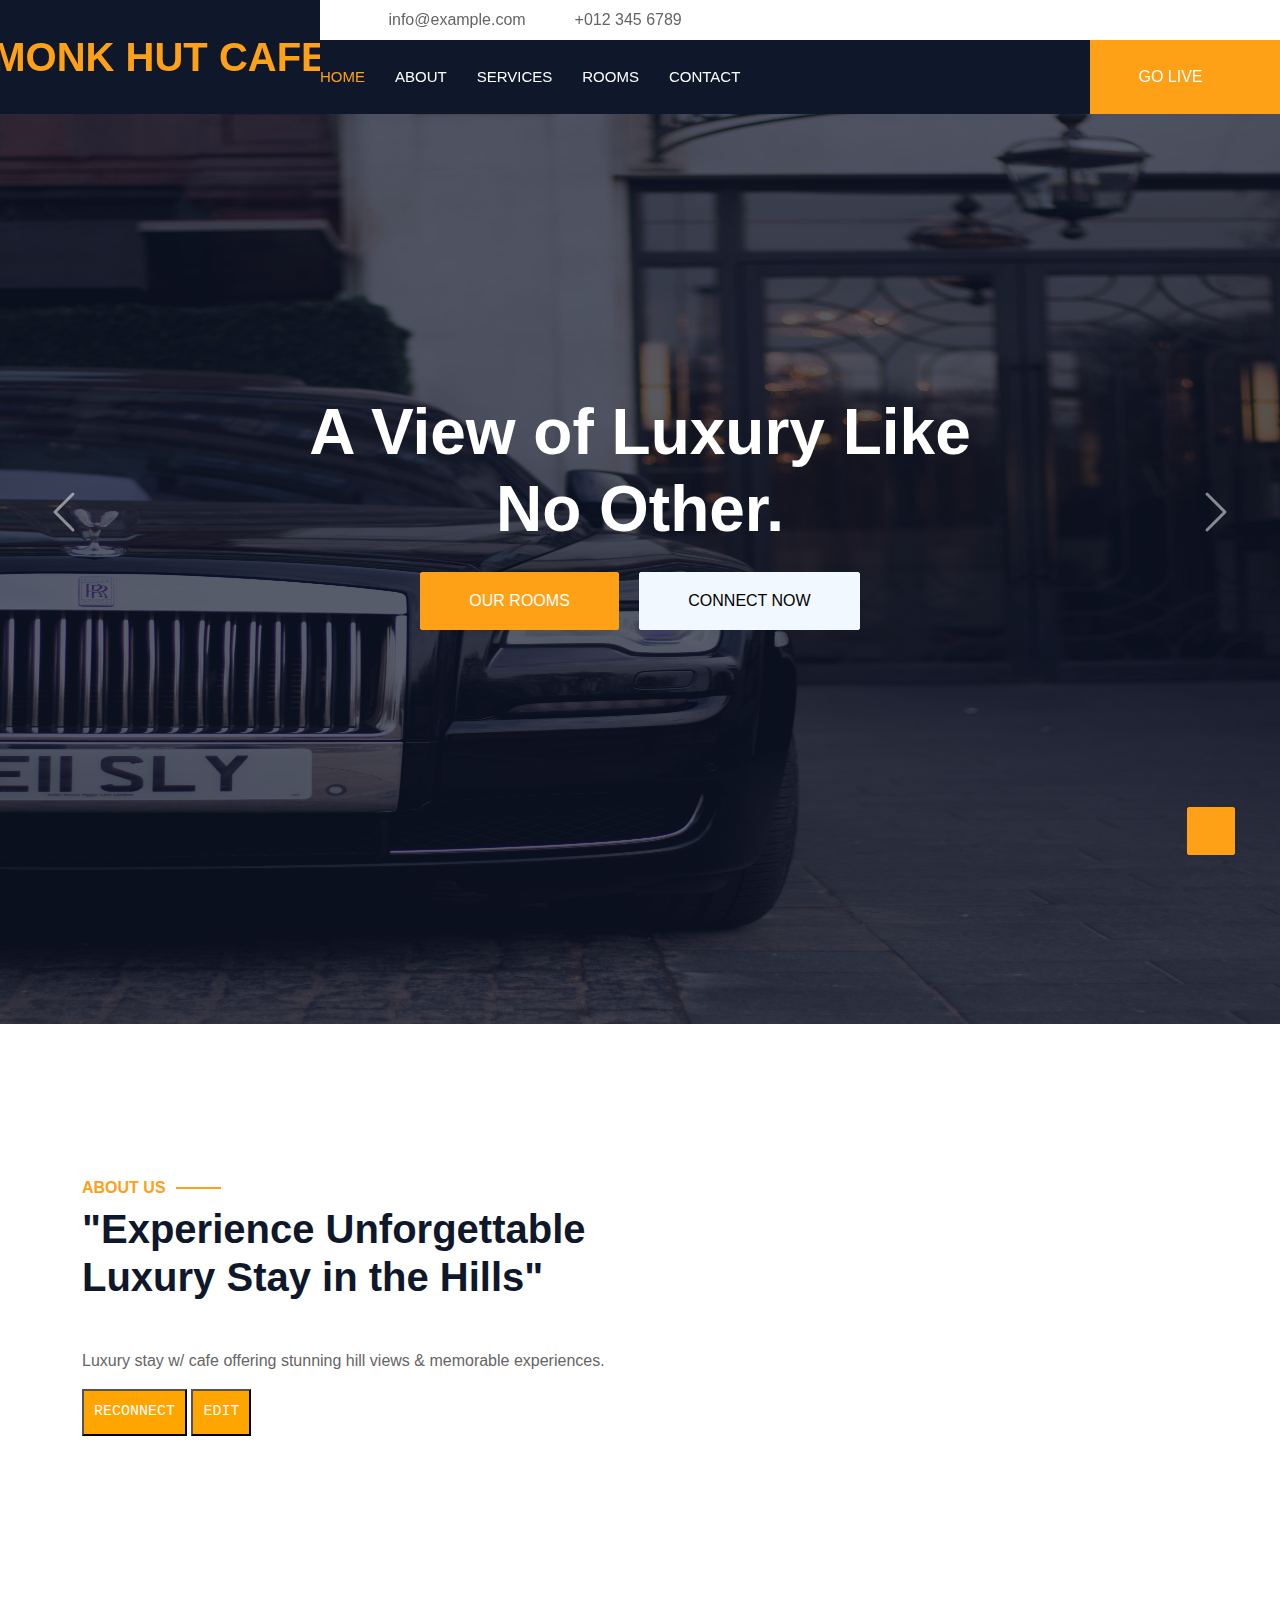
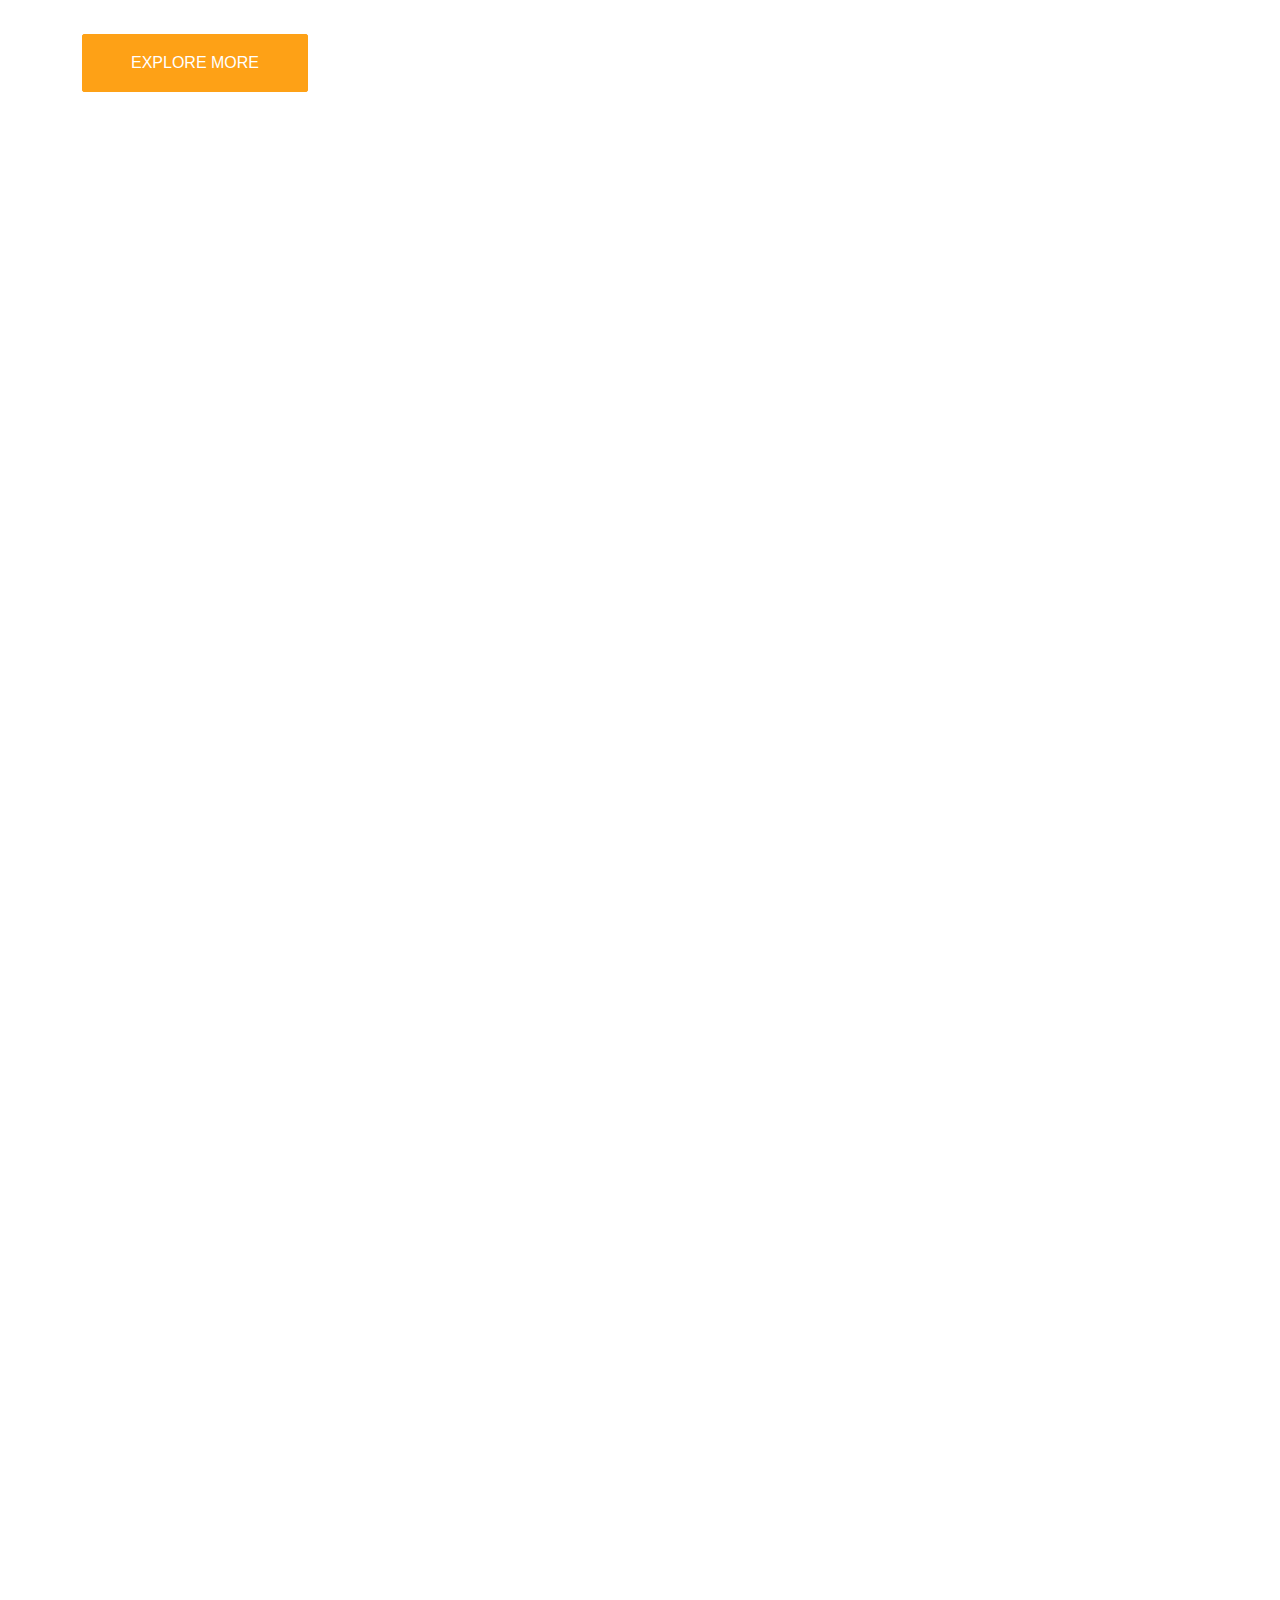
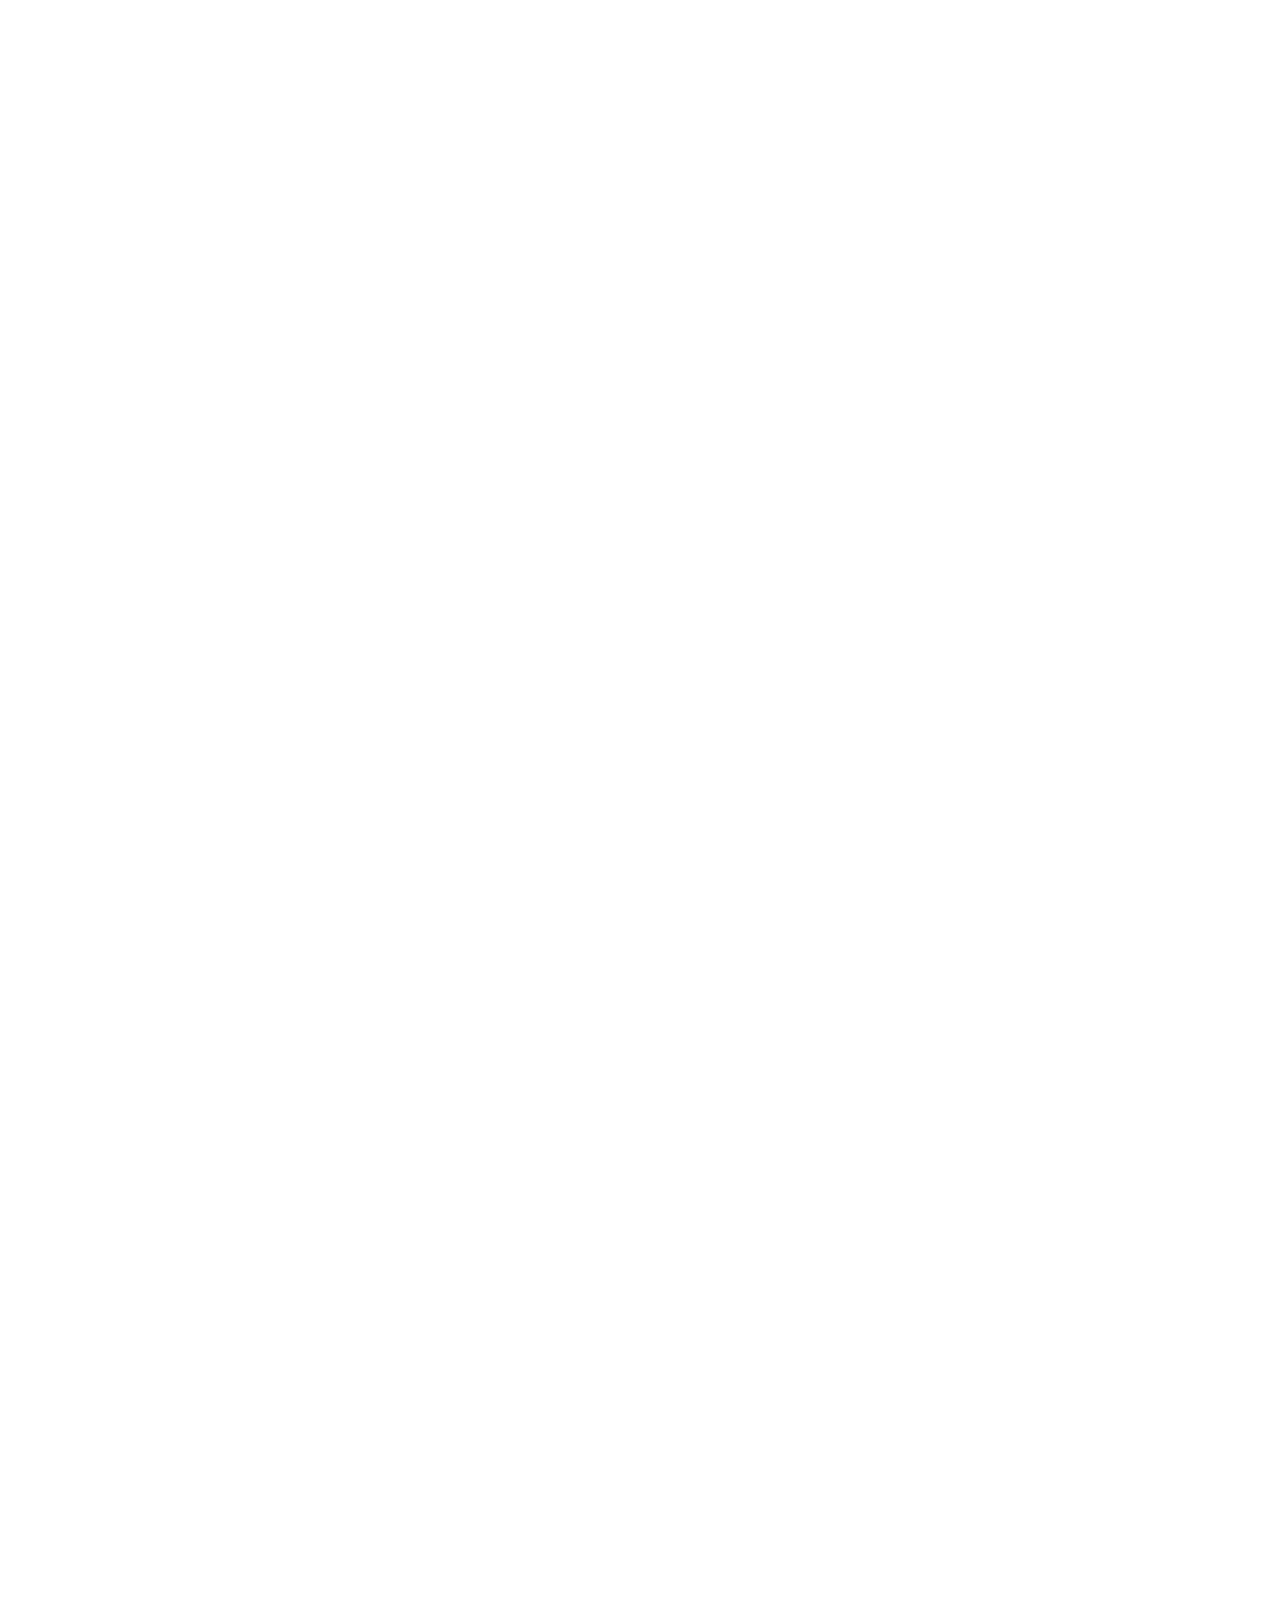
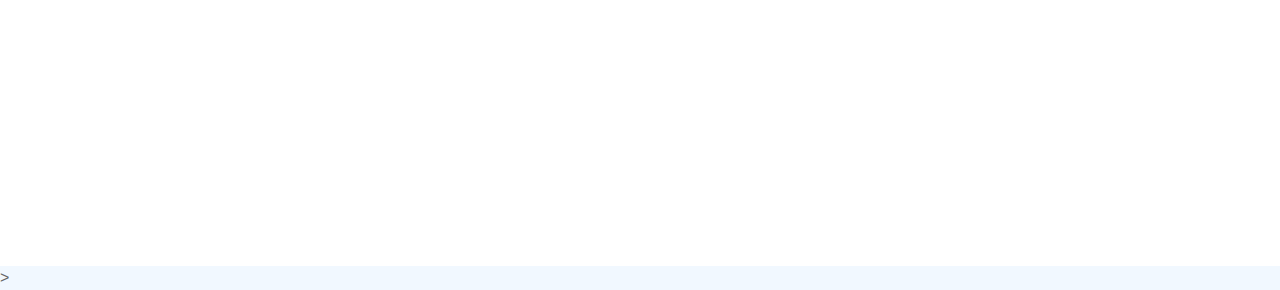
==== commit c8810e21: "latest commit" ====
--- a/Monk Hut Cafe.html
+++ b/Monk Hut Cafe.html
@@ -161,10 +161,10 @@
                             <div class="p-3" style="max-width: 700px;">
                                 <h1 class="display-3 text-white mb-4 animated slideInDown hover-container " >
 
-<div id="default_text" name="default_text">A View of Luxury Like No Other.</div>
+<div id="default_text" >A View of Luxury Like No Other.</div>
 <div class="hover-text">
     <button id="hoverbutton">RECONNECT</button>
-    <button id="hoverbutton" onclick="showPrompt(0)"> EDIT </button>
+    <button id="hoverbutton" onclick="showPrompt()"> EDIT </button>
 
   </div>
 
@@ -180,10 +180,10 @@
                             <div class="p-3" style="max-width: 700px;">
                                 <h1 class="display-3 text-white mb-4 animated slideInDown hover-container">
 
-                                    <div id="default_text" name="default_text">A Luxurious Stay with a View</div>
+                                    <div id="default_text" >A Luxurious Stay with a View</div>
                                     <div class="hover-text">
                                         <button id="hoverbutton">RECONNECT</button>
-                                        <button id="hoverbutton" onclick="showPrompt(1)"> EDIT </button>
+                                        <button id="hoverbutton" onclick="showPrompt()"> EDIT </button>
                                     
                         </div>
 
@@ -266,7 +266,7 @@
                             <div id="default_text" name="default_text">"Experience Unforgettable Luxury Stay in the Hills"</div>
                             <div class="hover-text">
                                 <button id="hoverbutton">RECONNECT</button>
-                                <button id="hoverbutton" onclick="showPrompt(2)"> EDIT </button>
+                                <button id="hoverbutton" onclick="showPrompt()"> EDIT </button>
                             
                               </div>
 
@@ -274,6 +274,11 @@
                             </h1 class=hover_container>
 
 Luxury stay w/ cafe offering stunning hill views &amp; memorable experiences.</p>
+<div class="hover-text">
+    <button id="hoverbutton">RECONNECT</button>
+    <button id="hoverbutton" onclick="showPrompt()"> EDIT </button>
+
+  </div>
 
 </h1>
                         <div class="row g-3 pb-4">
@@ -761,18 +766,20 @@
 
     <!-- Template Javascript -->
     <script src="./Monk Hut Cafe_files/main.js"></script>
-    
-   
-    <script>
+
+    ><script>
         // Function to display the prompt with default text from HTML tag
         function showPrompt() {
-          var defaultText = document.getElementByName('default_text').textContent; // Get text from HTML tag
-          var userInput = prompt('Enter your name:', defaultText);
+          var defaultText = document.getElementById('default_text').textContent; // Get text from HTML tag
+          var userInput = prompt('Description', defaultText);
           if (userInput !== null) {
-            alert('Description ' + userInput + '!');
+            alert('edit ' + userInput + '!');
           }
         }
       </script>
+    
+   
+   
 
     </body>
-    </html>+    </html